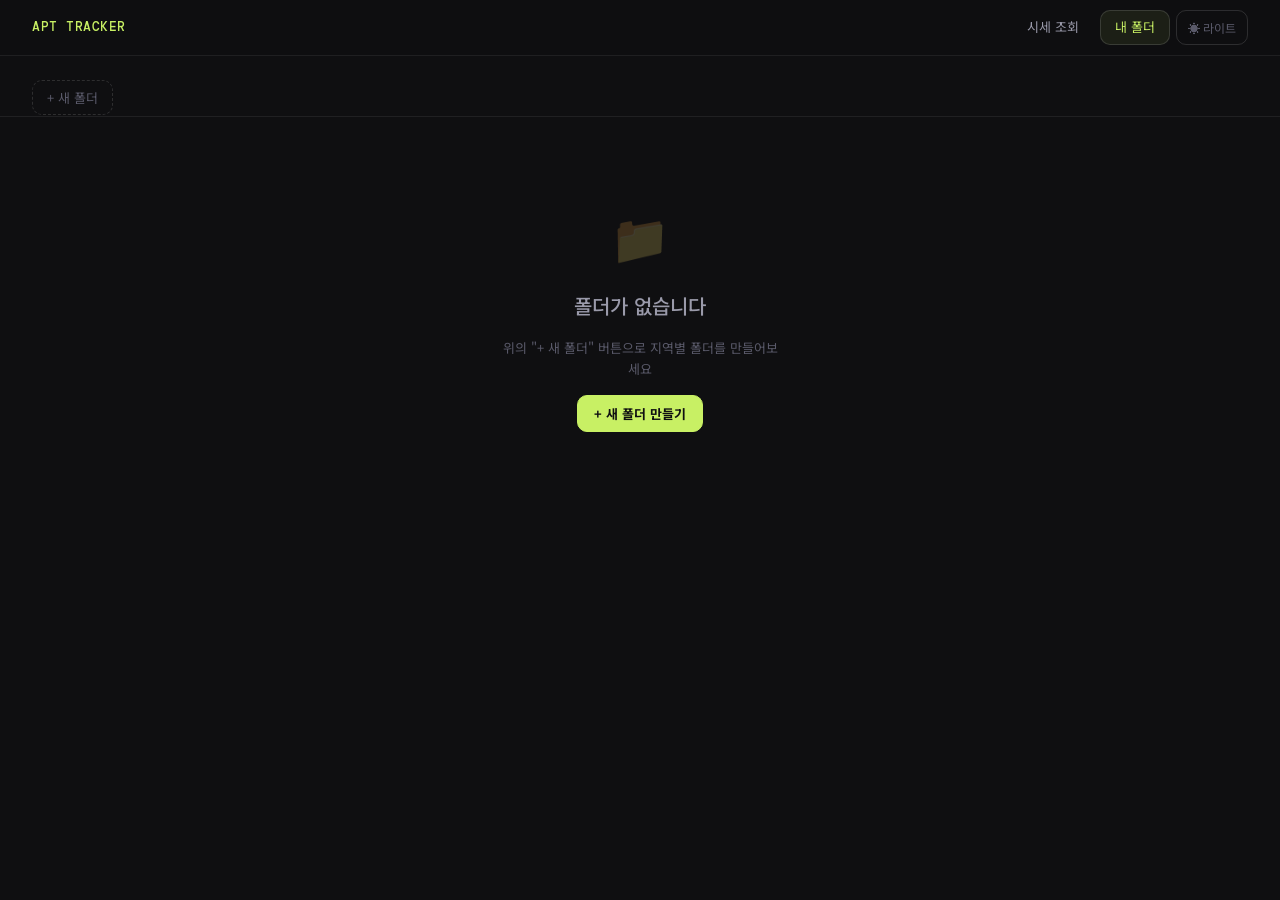
==== folder.html @ 4705cf64 "Move photo image data from localStorage to IndexedDB 사진 이미지(base64)를 localStorage에서 IndexedDB로 이전하여 " ====
<!DOCTYPE html>
<html lang="ko">
<head>
<meta charset="UTF-8" />
<meta name="viewport" content="width=device-width, initial-scale=1.0" />
<title>APT TRACKER — 내 폴더</title>
<link href="https://fonts.googleapis.com/css2?family=Noto+Sans+KR:wght@300;400;500;700&family=DM+Mono:wght@400;500&display=swap" rel="stylesheet" />
<link rel="stylesheet" href="style.css" />
<script src="data.js"></script>
<script src="theme.js"></script>
<style>
/* Folder tabs */
.folder-tabs {
  display: flex; align-items: center; gap: 6px;
  flex-wrap: wrap; padding: 1.5rem 2rem 0;
  border-bottom: 1px solid var(--border);
  background: var(--bg);
  position: sticky; top: 56px; z-index: 90;
}
.folder-tab {
  padding: 8px 16px; border-radius: var(--radius) var(--radius) 0 0;
  border: 1px solid transparent; border-bottom: none;
  font-size: 13px; cursor: grab; color: var(--text2);
  background: transparent; font-family: 'Noto Sans KR', sans-serif;
  transition: all 0.15s; display: flex; align-items: center; gap: 8px;
  user-select: none;
}
.folder-tab:hover { color: var(--text); background: var(--surface); }
.folder-tab.active { color: var(--accent); background: var(--surface); border-color: var(--border); }
.folder-tab .tab-remove { font-size: 11px; color: var(--text3); cursor: pointer; }
.folder-tab .tab-remove:hover { color: var(--danger); }
.folder-tab.drag-over { border-color: var(--accent); background: var(--surface); opacity: 0.7; }
.folder-tab.dragging { opacity: 0.35; cursor: grabbing; }
.btn-new-folder {
  padding: 7px 14px; border-radius: var(--radius);
  border: 1px dashed var(--border2); font-size: 13px;
  color: var(--text3); background: transparent; cursor: pointer;
  font-family: 'Noto Sans KR', sans-serif; transition: all 0.15s;
  margin-bottom: 1px;
}
.btn-new-folder:hover { color: var(--accent); border-color: var(--accent); }

/* Spreadsheet */
.sheet-wrap { overflow-x: auto; }
.sheet {
  width: 100%; border-collapse: collapse;
  font-size: 13px; min-width: 900px;
}
/* 메인 헤더 (thead th) */
.sheet thead th {
  text-align: left; font-size: 11px; font-weight: 600;
  color: var(--text2); letter-spacing: 0.06em; text-transform: uppercase;
  padding: 11px 14px; white-space: nowrap;
  background: var(--surface3, #1e1e2a);
  border-bottom: none;
  border-top: 1px solid var(--border);
}
/* 메인 데이터 행 */
.sheet tr.apt-main-row td {
  padding: 12px 14px; vertical-align: middle;
  background: var(--surface2);
  border-bottom: 2px solid var(--accent);
  color: var(--text);
  font-size: 14px; font-weight: 400;
}
.sheet tr.apt-main-row:hover td { background: rgba(255,255,255,0.04); }
/* 타입 필터 드롭다운 */
.type-filter-wrap { position: relative; display: inline-block; vertical-align: middle; margin-left: 8px; }
.type-filter-trigger {
  font-size: 10px; font-weight: 500; padding: 2px 8px;
  border: 1px solid var(--border2); border-radius: 4px;
  background: var(--surface2); color: var(--text2);
  cursor: pointer; white-space: nowrap;
  font-family: 'Noto Sans KR', sans-serif;
  letter-spacing: 0; text-transform: none;
  transition: border-color 0.15s;
}
.type-filter-trigger:hover { border-color: var(--accent); color: var(--accent); }
.type-filter-trigger.filtered { border-color: var(--accent); color: var(--accent); }
.type-filter-panel {
  display: none; position: absolute; top: calc(100% + 4px); left: 0;
  background: var(--surface2); border: 1px solid var(--border2);
  border-radius: var(--radius); padding: 6px 0;
  z-index: 200; min-width: 140px;
  box-shadow: 0 8px 24px rgba(0,0,0,0.4);
}
.type-filter-panel.open { display: block; }
.type-filter-item {
  display: flex; align-items: center; gap: 8px;
  padding: 6px 12px; cursor: pointer; font-size: 12px;
  color: var(--text2); white-space: nowrap;
  transition: background 0.1s;
}
.type-filter-item:hover { background: rgba(255,255,255,0.05); color: var(--text); }
.type-filter-item input[type="checkbox"] { accent-color: var(--accent); cursor: pointer; }

/* 서브 헤더 행 */
.sheet tr.apt-sub-header th {
  text-align: left; font-size: 11px; font-weight: 600;
  color: var(--text2); letter-spacing: 0.06em; text-transform: uppercase;
  padding: 11px 14px; white-space: nowrap;
  background: var(--surface3, #1e1e2a);
  border-bottom: 1px solid var(--border);
  border-top: 1px solid var(--border);
}
/* 서브 데이터 행 */
.sheet tr.apt-sub-row td {
  padding: 9px 14px; border-bottom: 1px solid rgba(255,255,255,0.04);
  color: var(--text2); vertical-align: middle;
  background: transparent;
  font-size: 11px; font-weight: 400;
}
.sheet tr.apt-sub-row:last-of-type td { border-bottom: none; }
.sheet tr.apt-sub-row:hover td { background: rgba(255,255,255,0.02); }
/* 아파트 구분선 */
.sheet tr.apt-divider td {
  padding: 0; height: 6px;
  background: var(--bg);
  border-bottom: none;
}
.sheet input, .sheet select {
  background: transparent; border: none;
  border-bottom: 1px dashed var(--border2);
  border-radius: 0; padding: 3px 0;
  font-size: 11px; font-weight: 400; color: var(--text2);
  width: 100%; min-width: 60px;
  font-family: 'Noto Sans KR', sans-serif;
}
.sheet input:focus, .sheet select:focus { border-bottom-color: var(--accent); outline: none; }
.sheet select option { background: var(--surface2); color: var(--text); }
.apt-name-cell { font-weight: 600; color: var(--accent); font-size: 14px; }
.apt-drag-handle {
  cursor: grab; color: var(--text3); font-size: 16px;
  padding: 12px 6px 12px 10px !important;
  user-select: none; text-align: center;
  transition: color 0.15s;
}
.apt-drag-handle:hover { color: var(--accent); }
.apt-drag-handle:active { cursor: grabbing; }
.apt-main-row.drag-over td { background: var(--accent-dim) !important; }
.apt-main-row.dragging { opacity: 0.4; }
.price-cell { font-family: 'DM Mono', monospace; color: var(--text2); font-size: 11px; font-weight: 400; }

/* Memo section */
.memo-grid {
  display: grid;
  grid-template-columns: repeat(auto-fit, minmax(260px, 1fr));
  gap: 12px;
}
.memo-field label {
  display: block; font-size: 10px; color: var(--text3);
  letter-spacing: 0.08em; text-transform: uppercase; margin-bottom: 6px;
}

/* Photo gallery */
.photo-upload-area {
  border: 1.5px dashed var(--border2); border-radius: var(--radius-lg);
  padding: 24px; text-align: center; cursor: pointer;
  transition: all 0.15s; color: var(--text3); font-size: 13px;
}
.photo-upload-area:hover { border-color: var(--accent); color: var(--accent); }
.photo-grid {
  display: grid; grid-template-columns: repeat(auto-fill, minmax(180px, 1fr));
  gap: 12px; margin-top: 12px;
}
.photo-card {
  background: var(--surface2); border-radius: var(--radius);
  overflow: hidden; border: 1px solid var(--border);
  transition: border-color 0.15s;
}
.photo-card:hover { border-color: var(--border2); }
.photo-card img { width: 100%; height: 140px; object-fit: cover; display: block; }
.photo-card-footer {
  padding: 8px 10px; display: flex; align-items: center; gap: 6px;
}
.photo-card-footer input {
  flex: 1; background: transparent; border: none;
  font-size: 12px; color: var(--text2); padding: 2px 0;
}
.photo-card-footer input:focus { outline: none; color: var(--text); }
.photo-del { font-size: 11px; color: var(--text3); cursor: pointer; flex-shrink: 0; }
.photo-del:hover { color: var(--danger); }

/* Import/Export bar */
.io-bar {
  display: flex; align-items: center; gap: 8px; flex-wrap: wrap;
}
.io-bar label { font-size: 12px; color: var(--text2); }

/* Section tabs inside folder */
.section-nav {
  display: flex; gap: 4px; border-bottom: 1px solid var(--border); margin-bottom: 1.5rem;
}
.section-tab {
  padding: 8px 16px; font-size: 13px; color: var(--text2);
  cursor: pointer; border-bottom: 2px solid transparent; margin-bottom: -1px;
  transition: all 0.15s; background: none; border-top: none; border-left: none; border-right: none;
  font-family: 'Noto Sans KR', sans-serif;
}
.section-tab:hover { color: var(--text); }
.section-tab.active { color: var(--accent); border-bottom-color: var(--accent); }
.section-content { display: none; }
.section-content.active { display: block; }

/* Sub-tabs inside 종합 */
.subsection-nav {
  display: flex; gap: 2px; border-bottom: 1px solid var(--border); margin-bottom: 1.25rem;
}
.subsection-tab {
  padding: 6px 14px; font-size: 12px; color: var(--text3);
  cursor: pointer; border-bottom: 2px solid transparent; margin-bottom: -1px;
  transition: all 0.15s; background: none; border-top: none; border-left: none; border-right: none;
  font-family: 'Noto Sans KR', sans-serif;
}
.subsection-tab:hover { color: var(--text2); }
.subsection-tab.active { color: var(--accent); border-bottom-color: var(--accent); }
.subsection-content { display: none; }
.subsection-content.active { display: block; }

/* 등급 배지 공통 색상 (S=초록, A=노랑, B=주황, C=회색) */
.grade-S { color: #4ade80; }
.grade-A { color: #f0c040; }
.grade-B { color: #f5a623; }
.grade-C { color: var(--text3); }

/* 임장 보고서 */
.report-entry {
  padding: 16px 0; border-bottom: 1px solid var(--border);
}
.report-entry:last-child { border-bottom: none; }
.report-entry-header {
  display: flex; align-items: center; justify-content: space-between;
  margin-bottom: 12px;
}
.report-entry-body {
  display: flex; gap: 16px; align-items: flex-start; flex-wrap: wrap;
}
.report-photo-box {
  width: 240px; height: 180px;
  background: var(--surface2); border: 1.5px dashed var(--border2);
  border-radius: var(--radius); display: flex; align-items: center;
  justify-content: center; overflow: hidden; cursor: pointer;
  transition: border-color 0.15s; position: relative;
}
.photo-file-btn {
  position: absolute; bottom: 8px; right: 8px;
  font-size: 11px; padding: 3px 8px;
  background: var(--surface2); border: 1px solid var(--border2);
  border-radius: 4px; color: var(--text3); cursor: pointer; z-index: 2;
  font-family: 'Noto Sans KR', sans-serif; transition: color 0.15s, border-color 0.15s;
}
.photo-file-btn:hover { color: var(--accent); border-color: var(--accent); }
.report-photo-box:hover { border-color: var(--accent); }
.report-photo-box img { width:100%;height:100%;object-fit:cover;display:block; }
.report-photo-placeholder { font-size:12px;color:var(--text3);pointer-events:none;text-align:center;padding:8px; }
.report-textarea {
  width: 100%; min-height: 180px; resize: vertical;
  background: transparent; border: 1px solid var(--border2);
  border-radius: var(--radius); padding: 10px 12px;
  font-size: 13px; color: var(--text); font-family: 'Noto Sans KR', sans-serif;
  line-height: 1.7; box-sizing: border-box;
}
.report-textarea:focus { outline: none; border-color: var(--accent); }
.report-textarea::placeholder { color: var(--text3); }

.no-folder {
  display: flex; flex-direction: column; align-items: center;
  justify-content: center; gap: 16px; padding: 80px 20px; text-align: center;
}
.no-folder h2 { font-size: 20px; font-weight: 500; color: var(--text2); }
.no-folder p { font-size: 13px; color: var(--text3); max-width: 280px; }

.auto-save-tag {
  font-size: 10px; color: var(--text3); padding: 3px 8px;
  background: var(--surface2); border-radius: 999px; margin-left: 8px;
}
.group-header-row td {
  background: var(--bg); padding: 16px 16px 8px;
  border-top: 2px solid var(--border); cursor: grab; user-select: none;
}
.group-header-row:hover td { background: rgba(255,255,255,0.02); }
.group-header-row.drag-over td { border-top-color: var(--accent); background: rgba(99,102,241,0.06); }
.group-header-row.dragging { opacity: 0.35; }
.group-unassigned-row td {
  background: var(--bg); padding: 16px 16px 8px;
  border-top: 1px dashed var(--border2);
}

</style>
</head>
<body>

<header>
  <a class="logo" href="index.html">APT TRACKER</a>
  <nav class="nav-links">
    <a class="nav-link" href="index.html">시세 조회</a>
    <a class="nav-link active" href="folder.html">내 폴더</a>
    <button class="theme-toggle" id="themeToggleBtn" onclick="toggleAppTheme()">☀️ 라이트</button>
  </nav>
</header>

<!-- Folder tabs -->
<div class="folder-tabs" id="folderTabs">
  <button class="btn-new-folder" onclick="createNewFolder()">+ 새 폴더</button>
</div>

<!-- Main content -->
<div id="noFolderMsg" class="no-folder" style="display:none;">
  <div style="font-size:48px;opacity:0.2;">📁</div>
  <h2>폴더가 없습니다</h2>
  <p>위의 "+ 새 폴더" 버튼으로 지역별 폴더를 만들어보세요</p>
  <button class="btn btn-primary" onclick="createNewFolder()">+ 새 폴더 만들기</button>
</div>

<div id="folderContent" class="main" style="display:none;">

  <!-- IO bar -->
  <div class="card" style="padding:1rem 1.5rem;">
    <div style="display:flex;align-items:center;justify-content:space-between;flex-wrap:wrap;gap:10px;">
      <div style="display:flex;align-items:center;gap:8px;">
        <span style="font-size:13px;font-weight:500;" id="folderTitle">폴더명</span>
        <span class="auto-save-tag">자동저장</span>
      </div>
      <div class="io-bar">
        <button class="btn btn-sm" style="background:var(--accent-dim);border-color:var(--accent);color:var(--accent);" onclick="openReport()">📄 레포트 내보내기</button>
        <span style="font-size:12px;color:var(--text3);margin-left:4px;">데이터:</span>
        <button class="btn btn-sm" onclick="exportJSON()">JSON 내보내기</button>
        <label class="btn btn-sm" style="cursor:pointer;">
          JSON 불러오기
          <input type="file" accept=".json" style="display:none;" onchange="handleImport(event)" />
        </label>
      </div>
    </div>
  </div>

  <!-- 위치 & 생활권역 (항상 표시) -->
  <div class="card">
    <div class="card-title" style="margin-bottom:14px;">위치 &amp; 생활권역 <span class="auto-save-tag">자동저장</span></div>
    <div style="display:flex;gap:16px;align-items:flex-start;flex-wrap:wrap;">
      <div style="flex:0 0 auto;">
        <div id="loc_photo_box" style="width:264px;height:198px;background:var(--surface2);border:1.5px dashed var(--border2);border-radius:var(--radius);display:flex;align-items:center;justify-content:center;overflow:hidden;transition:border-color 0.15s;cursor:pointer;position:relative;"
          onclick="locPhotoBoxClick(event)"
          ondragover="event.preventDefault();this.style.borderColor='var(--accent)'"
          ondragleave="this.style.borderColor=''"
          ondrop="handleLocPhotoDrop(event)">
          <span id="loc_photo_placeholder" style="font-size:12px;color:var(--text3);pointer-events:none;text-align:center;">드래그 / Ctrl+V</span>
          <img id="loc_photo_img" style="display:none;width:100%;height:100%;object-fit:cover;" onclick="openLocLightbox(event)" title="클릭하면 크게 보기" />
          <button class="photo-file-btn" onclick="event.stopPropagation();document.getElementById('loc_photo_input').click()">파일 선택</button>
        </div>
        <input type="file" id="loc_photo_input" accept="image/*" style="display:none;" onchange="handleLocPhoto(event)" />
        <button id="loc_photo_del" class="btn btn-sm" style="margin-top:6px;width:264px;display:none;" onclick="removeLocPhoto()">사진 삭제</button>
      </div>

      <!-- 라이트박스 -->
      <div id="loc_lightbox" style="display:none;position:fixed;inset:0;background:rgba(0,0,0,0.88);z-index:999;align-items:center;justify-content:center;" onclick="closeLocLightbox()">
        <img id="loc_lightbox_img" style="max-width:90vw;max-height:90vh;border-radius:var(--radius);object-fit:contain;" />
      </div>

      <div style="flex:1;min-width:180px;">
        <div class="memo-field">
          <label>📍 메모</label>
          <textarea id="loc_memo" placeholder="위치, 생활권역, 주변 환경 등 자유롭게 기록..." oninput="saveMemoDebounced()" style="height:174px;"></textarea>
        </div>
      </div>
    </div>
  </div>

  <!-- Section nav -->
  <div class="section-nav">
    <button class="section-tab active" onclick="switchSection('comprehensive', this)">입지분석</button>
    <button class="section-tab" onclick="switchSection('spreadsheet', this)">시세 정리</button>
    <button class="section-tab" onclick="switchSection('graphs', this)">시세 그래프</button>
    <button class="section-tab" onclick="switchSection('photos', this)">임장 보고서</button>
    <button class="section-tab" onclick="switchSection('conclusion', this)">결론</button>
  </div>

  <!-- Spreadsheet -->
  <div id="sec-spreadsheet" class="section-content">
    <div class="card" style="padding:0;">
      <div style="padding:1rem 1.5rem;border-bottom:1px solid var(--border);display:flex;align-items:center;justify-content:space-between;gap:8px;flex-wrap:wrap;">
        <div class="card-title" style="margin-bottom:0;">시세 정리 <span id="aptCountBadge" style="color:var(--accent);font-weight:400;"></span></div>
        <div style="display:flex;gap:8px;">
          <button class="btn btn-sm" onclick="createGroupPrompt()">+ 역/생활권 추가</button>
          <a href="index.html" class="btn btn-sm">+ 시세 조회에서 추가</a>
        </div>
      </div>
      <div class="sheet-wrap">
        <table class="sheet" id="aptSheet">
          <thead>
            <tr>
              <th style="width:28px;"></th>
              <th>아파트명</th>
              <th>지역</th>
              <th>건축연도</th>
              <th>전체 세대수</th>
              <th>복도 형식</th>
              <th>거래건수 (12개월)</th>
              <th>메모</th>
              <th style="width:70px;">세대당 주차</th>
              <th style="width:70px;">용적률</th>
              <th style="width:110px;">역 거리</th>
              <th>생활권</th>
              <th></th>
            </tr>
          </thead>
          <tbody id="aptSheetBody"></tbody>
        </table>
      </div>
      <div id="emptySheet" style="text-align:center;padding:40px;color:var(--text3);font-size:13px;display:none;">
        저장된 아파트가 없습니다. 시세 조회에서 검색 후 폴더에 저장해보세요.
      </div>
    </div>
  </div>

  <!-- 종합 -->
  <div id="sec-comprehensive" class="section-content active">
    <div class="card">
      <div class="card-title" style="display:flex;align-items:center;justify-content:space-between;flex-wrap:wrap;gap:8px;">
        <span>입지분석 <span class="auto-save-tag">자동저장</span></span>
        <button class="btn btn-sm" id="criteria_toggle_btn" onclick="toggleCriteria()">기준표 보기 ▾</button>
      </div>

      <!-- 기준표 (토글) -->
      <div id="criteria_panel" style="display:none;margin-bottom:1.25rem;overflow-x:auto;">
        <div style="font-size:12px;font-weight:600;color:var(--text2);margin-bottom:8px;">수도권 입지 등급 (구 단위)</div>
        <table class="sheet" style="width:100%;table-layout:fixed;min-width:560px;">
          <thead>
            <tr>
              <th style="width:48px;text-align:center;">등급</th>
              <th style="text-align:center;">직장</th>
              <th style="text-align:center;">교통</th>
              <th style="text-align:center;">학군</th>
              <th style="text-align:center;">환경</th>
              <th style="text-align:center;">공급</th>
            </tr>
          </thead>
          <tbody>
            <tr style="background:rgba(255,255,255,0.03);">
              <td style="text-align:center;font-size:11px;color:var(--text3);font-weight:500;">기준</td>
              <td style="text-align:center;font-size:11px;color:var(--text3);">종사자수</td>
              <td style="text-align:center;font-size:11px;color:var(--text3);">업무지구<br>접근성</td>
              <td style="text-align:center;font-size:11px;color:var(--text3);">학업성취도</td>
              <td style="text-align:center;font-size:11px;color:var(--text3);">편의시설<br>(백화점·마트)</td>
              <td style="text-align:center;font-size:11px;color:var(--text3);">3년 내 예정공급<br>평균</td>
            </tr>
            <tr>
              <td style="text-align:center;font-size:18px;font-weight:700;color:#4ade80;">S</td>
              <td style="text-align:center;font-size:12px;">종사자수<br>30만명</td>
              <td style="text-align:center;font-size:12px;">강남 30분<br>이내</td>
              <td style="text-align:center;font-size:12px;"><b>95%</b><br>3개 이상</td>
              <td style="text-align:center;font-size:12px;">백화점<br>2개 이상</td>
              <td style="text-align:center;font-size:12px;">인구 0.25% 이내<br><span style="color:var(--text3);font-size:11px;">(적정수요 0.5배 이하)</span></td>
            </tr>
            <tr>
              <td style="text-align:center;font-size:18px;font-weight:700;color:#f0c040;">A</td>
              <td style="text-align:center;font-size:12px;">20만명<br>이상</td>
              <td style="text-align:center;font-size:12px;">강남 1시간 및<br>부도심 30분 이내</td>
              <td style="text-align:center;font-size:12px;"><b>90%</b><br>3개 이상</td>
              <td style="text-align:center;font-size:12px;">백화점<br>1개 이상</td>
              <td style="text-align:center;font-size:12px;">인구 0.5% 이내<br><span style="color:var(--text3);font-size:11px;">(적정수요 1배 이내)</span></td>
            </tr>
            <tr>
              <td style="text-align:center;font-size:18px;font-weight:700;color:#f5a623;">B</td>
              <td style="text-align:center;font-size:12px;">10만명<br>이상</td>
              <td style="text-align:center;font-size:12px;">부도심<br>1시간 이내</td>
              <td style="text-align:center;font-size:12px;"><b>85%</b><br>3개 이상</td>
              <td style="text-align:center;font-size:12px;">대형마트<br>1개 이상</td>
              <td style="text-align:center;font-size:12px;">인구 1.0% 이내<br><span style="color:var(--text3);font-size:11px;">(적정수요 2배 이내)</span></td>
            </tr>
            <tr>
              <td style="text-align:center;font-size:18px;font-weight:700;color:var(--text3);">C</td>
              <td style="text-align:center;font-size:12px;">10만명<br>이하</td>
              <td style="text-align:center;font-size:12px;">부도심<br>1시간 이상</td>
              <td style="text-align:center;font-size:12px;"><b>85%</b><br>3개 미만</td>
              <td style="text-align:center;font-size:12px;">없음</td>
              <td style="text-align:center;font-size:12px;">인구 1.0% 초과<br><span style="color:var(--text3);font-size:11px;">(적정수요 2배 초과)</span></td>
            </tr>
          </tbody>
        </table>
        <div style="font-size:11px;color:var(--text3);margin-top:8px;">※ 수도권 입지평가는 직장·교통·학군·환경·공급으로 구 단위 평가</div>
      </div>

      <div class="subsection-nav">
        <button class="subsection-tab active" onclick="switchSubSection('summary', this)">종합</button>
        <button class="subsection-tab" onclick="switchSubSection('work', this)">1. 직장</button>
        <button class="subsection-tab" onclick="switchSubSection('traffic', this)">2. 교통</button>
        <button class="subsection-tab" onclick="switchSubSection('school', this)">3. 학군</button>
        <button class="subsection-tab" onclick="switchSubSection('environment', this)">4. 환경</button>
      </div>

      <div id="subsec-summary" class="subsection-content active">
        <div style="overflow-x:auto;">
          <table class="sheet" style="width:100%;table-layout:fixed;">
            <thead>
              <tr>
                <th style="text-align:center;">직장</th>
                <th style="text-align:center;">교통</th>
                <th style="text-align:center;">학군</th>
                <th style="text-align:center;">환경</th>
              </tr>
            </thead>
            <tbody>
              <tr id="summary-grade-row">
                <td id="sum_work"    style="text-align:center;font-size:22px;font-weight:700;padding:16px 12px;">-</td>
                <td id="sum_traffic" style="text-align:center;font-size:22px;font-weight:700;padding:16px 12px;">-</td>
                <td id="sum_school"  style="text-align:center;font-size:22px;font-weight:700;padding:16px 12px;">-</td>
                <td id="sum_env"     style="text-align:center;font-size:22px;font-weight:700;padding:16px 12px;">-</td>
              </tr>
            </tbody>
          </table>
        </div>
      </div>

      <div id="subsec-work" class="subsection-content">

        <!-- 지역 선택 -->
        <div style="display:flex;gap:10px;margin-bottom:16px;flex-wrap:wrap;">
          <div style="flex:1;min-width:120px;">
            <div style="font-size:10px;color:var(--text3);letter-spacing:0.08em;text-transform:uppercase;margin-bottom:6px;">지역</div>
            <select id="work_region_select" onchange="onWorkRegionChange()" style="width:100%;">
              <option value="">지역 선택</option>
            </select>
          </div>
          <div style="flex:2;min-width:160px;">
            <div style="font-size:10px;color:var(--text3);letter-spacing:0.08em;text-transform:uppercase;margin-bottom:6px;">시/군/구</div>
            <select id="work_district_select" onchange="onWorkDistrictChange()" style="width:100%;" disabled>
              <option value="">시/군/구 선택</option>
            </select>
          </div>
        </div>

        <!-- 결과 표시 -->
        <div id="work_result" style="display:none;margin-bottom:20px;">
          <div style="display:grid;grid-template-columns:repeat(auto-fit,minmax(140px,1fr));gap:10px;">
            <div class="info-cell" style="background:var(--surface2);text-align:center;">
              <div class="info-cell-label">직장 등급</div>
              <div id="work_grade_badge" style="font-size:22px;font-weight:700;margin-top:4px;"></div>
            </div>
            <div class="info-cell" style="background:var(--surface2);">
              <div class="info-cell-label">종사자 수</div>
              <div id="work_workers" class="info-cell-value mono" style="margin-top:4px;"></div>
            </div>
            <div class="info-cell" style="background:var(--surface2);">
              <div class="info-cell-label">사업체 수</div>
              <div id="work_businesses" class="info-cell-value mono" style="margin-top:4px;"></div>
            </div>
          </div>
        </div>

        <!-- 메모 -->
        <div class="memo-grid">
          <div class="memo-field">
            <label>📝 직장 메모</label>
            <textarea id="memo_work" placeholder="직장까지의 거리, 출퇴근 시간 등..." oninput="saveMemoDebounced()"></textarea>
          </div>
        </div>
      </div>

      <div id="subsec-traffic" class="subsection-content">

        <!-- 교통 등급 -->
        <div style="display:flex;gap:16px;align-items:flex-end;margin-bottom:20px;flex-wrap:wrap;">
          <div>
            <div style="font-size:10px;color:var(--text3);letter-spacing:0.08em;text-transform:uppercase;margin-bottom:6px;">교통 등급</div>
            <select id="traffic_grade_select" onchange="onTrafficGradeChange()" style="width:120px;">
              <option value="">선택</option>
              <option value="S">S</option>
              <option value="A">A</option>
              <option value="B">B</option>
              <option value="C">C</option>
            </select>
          </div>
          <div id="traffic_grade_result" style="display:none;">
            <div class="info-cell" style="background:var(--surface2);text-align:center;min-width:80px;">
              <div class="info-cell-label">등급</div>
              <div id="traffic_grade_badge" style="font-size:22px;font-weight:700;margin-top:4px;"></div>
            </div>
          </div>
        </div>

        <!-- 대중교통 소요시간 표 -->
        <div style="overflow-x:auto;margin-bottom:20px;">
          <table class="sheet" style="min-width:auto;">
            <thead>
              <tr>
                <th style="width:100px;">목적지</th>
                <th style="width:80px;">소요시간</th>
                <th style="width:70px;">환승 횟수</th>
                <th>메모</th>
              </tr>
            </thead>
            <tbody>
              <tr>
                <td style="color:var(--text);font-weight:500;white-space:nowrap;">강남역</td>
                <td><input type="text" id="tc_gangnam_time" placeholder="예: 25분" oninput="saveMemoDebounced()" /></td>
                <td><input type="text" id="tc_gangnam_tr" placeholder="예: 1회" oninput="saveMemoDebounced()" /></td>
                <td><input type="text" id="tc_gangnam_memo" placeholder="메모..." oninput="saveMemoDebounced()" /></td>
              </tr>
              <tr>
                <td style="color:var(--text);font-weight:500;white-space:nowrap;">시청역</td>
                <td><input type="text" id="tc_sicho_time" placeholder="예: 30분" oninput="saveMemoDebounced()" /></td>
                <td><input type="text" id="tc_sicho_tr" placeholder="예: 2회" oninput="saveMemoDebounced()" /></td>
                <td><input type="text" id="tc_sicho_memo" placeholder="메모..." oninput="saveMemoDebounced()" /></td>
              </tr>
              <tr>
                <td style="color:var(--text);font-weight:500;white-space:nowrap;">여의도역</td>
                <td><input type="text" id="tc_yeouido_time" placeholder="예: 15분" oninput="saveMemoDebounced()" /></td>
                <td><input type="text" id="tc_yeouido_tr" placeholder="예: 없음" oninput="saveMemoDebounced()" /></td>
                <td><input type="text" id="tc_yeouido_memo" placeholder="메모..." oninput="saveMemoDebounced()" /></td>
              </tr>
            </tbody>
            <tbody id="traffic_custom_body"></tbody>
          </table>
        </div>
        <button class="btn btn-sm" style="margin-bottom:20px;" onclick="addTrafficRow()">+ 목적지 추가</button>

        <!-- 메모 -->
        <div class="memo-grid">
          <div class="memo-field">
            <label>📝 교통 메모</label>
            <textarea id="memo_traffic" placeholder="지하철, 버스, 고속도로 접근성 등..." oninput="saveMemoDebounced()"></textarea>
          </div>
        </div>
      </div>

      <div id="subsec-school" class="subsection-content">

        <!-- 학군 등급 -->
        <div style="display:flex;gap:16px;align-items:flex-end;margin-bottom:20px;flex-wrap:wrap;">
          <div>
            <div style="font-size:10px;color:var(--text3);letter-spacing:0.08em;text-transform:uppercase;margin-bottom:6px;">학군 등급</div>
            <select id="school_grade_select" onchange="onSchoolGradeChange()" style="width:120px;">
              <option value="">선택</option>
              <option value="S">S</option>
              <option value="A">A</option>
              <option value="B">B</option>
              <option value="C">C</option>
            </select>
          </div>
          <div id="school_grade_result" style="display:none;">
            <div class="info-cell" style="background:var(--surface2);text-align:center;min-width:80px;">
              <div class="info-cell-label">등급</div>
              <div id="school_grade_badge" style="font-size:22px;font-weight:700;margin-top:4px;"></div>
            </div>
          </div>
        </div>

        <!-- 아실 바로가기 -->
        <div style="margin-bottom:20px;">
          <a href="https://asil.kr/" target="_blank" class="btn btn-sm">
            <svg style="width:13px;height:13px;vertical-align:middle;margin-right:5px;margin-top:-2px;" viewBox="0 0 24 24" fill="none" stroke="currentColor" stroke-width="2" stroke-linecap="round" stroke-linejoin="round">
              <path d="M10 13a5 5 0 0 0 7.54.54l3-3a5 5 0 0 0-7.07-7.07l-1.72 1.71"/><path d="M14 11a5 5 0 0 0-7.54-.54l-3 3a5 5 0 0 0 7.07 7.07l1.71-1.71"/>
            </svg>아실 바로가기 →</a>
        </div>

        <!-- 사진 + 메모 -->
        <div style="display:flex;gap:16px;margin-bottom:20px;align-items:flex-start;flex-wrap:wrap;">
          <div style="flex:0 0 auto;">
            <div id="school_photo_box" style="width:240px;height:180px;background:var(--surface2);border:1.5px dashed var(--border2);border-radius:var(--radius);display:flex;align-items:center;justify-content:center;overflow:hidden;transition:border-color 0.15s;cursor:pointer;position:relative;"
              onclick="schoolPhotoBoxClick(event)"
              ondragover="event.preventDefault();this.style.borderColor='var(--accent)'"
              ondragleave="this.style.borderColor=''"
              ondrop="handleSchoolPhotoDrop(event)">
              <span id="school_photo_placeholder" style="font-size:12px;color:var(--text3);pointer-events:none;">드래그 / Ctrl+V</span>
              <img id="school_photo_img" style="display:none;width:100%;height:100%;object-fit:cover;" onclick="openSchoolPhotoLightbox(event)" title="클릭하면 크게 보기" />
              <button class="photo-file-btn" onclick="event.stopPropagation();document.getElementById('school_photo_input').click()">파일 선택</button>
            </div>
            <input type="file" id="school_photo_input" accept="image/*" style="display:none;" onchange="handleSchoolPhoto(event)" />
            <button id="school_photo_del" class="btn btn-sm" style="margin-top:6px;width:240px;display:none;" onclick="removeSchoolPhoto()">사진 삭제</button>
          </div>

          <!-- 라이트박스 -->
          <div id="school_lightbox" style="display:none;position:fixed;inset:0;background:rgba(0,0,0,0.85);z-index:999;align-items:center;justify-content:center;" onclick="closeSchoolPhotoLightbox()">
            <img id="school_lightbox_img" style="max-width:90vw;max-height:90vh;border-radius:var(--radius);object-fit:contain;" />
          </div>
          <div style="flex:1;min-width:160px;">
            <div class="memo-field">
              <label>📝 메모</label>
              <textarea id="school_photo_memo" placeholder="학군 관련 메모..." oninput="saveMemoDebounced()" style="height:156px;"></textarea>
            </div>
          </div>
        </div>

        <!-- 입시 데이터 표 -->
        <div style="overflow-x:auto;">
          <table class="sheet" style="min-width:auto;max-width:320px;">
            <thead>
              <tr>
                <th style="width:120px;">구분</th>
                <th>갯수</th>
              </tr>
            </thead>
            <tbody>
              <tr>
                <td style="color:var(--text);font-weight:500;">95% 이상</td>
                <td><input type="text" id="school_95" placeholder="예: 3개" oninput="saveMemoDebounced()" /></td>
              </tr>
              <tr>
                <td style="color:var(--text);font-weight:500;">90% 이상</td>
                <td><input type="text" id="school_90" placeholder="예: 7개" oninput="saveMemoDebounced()" /></td>
              </tr>
              <tr>
                <td style="color:var(--text);font-weight:500;">85% 이상</td>
                <td><input type="text" id="school_85" placeholder="예: 12개" oninput="saveMemoDebounced()" /></td>
              </tr>
            </tbody>
          </table>
        </div>

      </div>

      <div id="subsec-environment" class="subsection-content">

        <!-- 환경 등급 -->
        <div style="display:flex;gap:16px;align-items:flex-end;margin-bottom:20px;flex-wrap:wrap;">
          <div>
            <div style="font-size:10px;color:var(--text3);letter-spacing:0.08em;text-transform:uppercase;margin-bottom:6px;">환경 등급</div>
            <select id="env_grade_select" onchange="onEnvGradeChange()" style="width:120px;">
              <option value="">선택</option>
              <option value="S">S</option>
              <option value="A">A</option>
              <option value="B">B</option>
              <option value="C">C</option>
            </select>
          </div>
          <div id="env_grade_result" style="display:none;">
            <div class="info-cell" style="background:var(--surface2);text-align:center;min-width:80px;">
              <div class="info-cell-label">등급</div>
              <div id="env_grade_badge" style="font-size:22px;font-weight:700;margin-top:4px;"></div>
            </div>
          </div>
        </div>

        <!-- 카카오맵 바로가기 -->
        <div style="margin-bottom:20px;">
          <a href="https://map.kakao.com/" target="_blank" class="btn btn-sm">
            <svg style="width:13px;height:13px;vertical-align:middle;margin-right:5px;margin-top:-2px;" viewBox="0 0 24 24" fill="none" stroke="currentColor" stroke-width="2" stroke-linecap="round" stroke-linejoin="round">
              <path d="M10 13a5 5 0 0 0 7.54.54l3-3a5 5 0 0 0-7.07-7.07l-1.72 1.71"/><path d="M14 11a5 5 0 0 0-7.54-.54l-3 3a5 5 0 0 0 7.07 7.07l1.71-1.71"/>
            </svg>카카오맵 바로가기 →</a>
        </div>

        <!-- 사진 + 메모 -->
        <div style="display:flex;gap:16px;margin-bottom:20px;align-items:flex-start;flex-wrap:wrap;">
          <div style="flex:0 0 auto;">
            <div id="env_photo_box" style="width:240px;height:180px;background:var(--surface2);border:1.5px dashed var(--border2);border-radius:var(--radius);display:flex;align-items:center;justify-content:center;overflow:hidden;transition:border-color 0.15s;cursor:pointer;position:relative;"
              onclick="envPhotoBoxClick(event)"
              ondragover="event.preventDefault();this.style.borderColor='var(--accent)'"
              ondragleave="this.style.borderColor=''"
              ondrop="handleEnvPhotoDrop(event)">
              <span id="env_photo_placeholder" style="font-size:12px;color:var(--text3);pointer-events:none;">드래그 / Ctrl+V</span>
              <img id="env_photo_img" style="display:none;width:100%;height:100%;object-fit:cover;" onclick="openEnvPhotoLightbox(event)" title="클릭하면 크게 보기" />
              <button class="photo-file-btn" onclick="event.stopPropagation();document.getElementById('env_photo_input').click()">파일 선택</button>
            </div>
            <input type="file" id="env_photo_input" accept="image/*" style="display:none;" onchange="handleEnvPhoto(event)" />
            <button id="env_photo_del" class="btn btn-sm" style="margin-top:6px;width:240px;display:none;" onclick="removeEnvPhoto()">사진 삭제</button>
          </div>

          <!-- 라이트박스 -->
          <div id="env_lightbox" style="display:none;position:fixed;inset:0;background:rgba(0,0,0,0.85);z-index:999;align-items:center;justify-content:center;" onclick="closeEnvPhotoLightbox()">
            <img id="env_lightbox_img" style="max-width:90vw;max-height:90vh;border-radius:var(--radius);object-fit:contain;" />
          </div>

          <div style="flex:1;min-width:160px;">
            <div class="memo-field">
              <label>📝 메모</label>
              <textarea id="env_photo_memo" placeholder="환경 관련 메모..." oninput="saveMemoDebounced()" style="height:156px;"></textarea>
            </div>
          </div>
        </div>

        <!-- 편의시설 표 -->
        <div style="overflow-x:auto;">
          <table class="sheet" style="min-width:auto;max-width:320px;">
            <thead>
              <tr>
                <th style="width:120px;">구분</th>
                <th>갯수</th>
              </tr>
            </thead>
            <tbody>
              <tr>
                <td style="color:var(--text);font-weight:500;">백화점</td>
                <td><input type="text" id="env_dept" placeholder="예: 1개" oninput="saveMemoDebounced()" /></td>
              </tr>
              <tr>
                <td style="color:var(--text);font-weight:500;">마트</td>
                <td><input type="text" id="env_mart" placeholder="예: 3개" oninput="saveMemoDebounced()" /></td>
              </tr>
              <tr>
                <td style="color:var(--text);font-weight:500;">종합병원</td>
                <td><input type="text" id="env_hospital" placeholder="예: 2개" oninput="saveMemoDebounced()" /></td>
              </tr>
            </tbody>
          </table>
        </div>

      </div>
    </div>
  </div>

  <!-- 시세 그래프 -->
  <div id="sec-graphs" class="section-content">
    <div class="card">
      <div class="card-title" style="display:flex;align-items:center;justify-content:space-between;">
        <span>시세 그래프</span>
        <button class="btn btn-sm" onclick="addGraphEntry()">+ 항목 추가</button>
      </div>
      <div id="graphList"></div>
    </div>

    <!-- 라이트박스 -->
    <div id="graph_lightbox" style="display:none;position:fixed;inset:0;background:rgba(0,0,0,0.88);z-index:999;align-items:center;justify-content:center;" onclick="closeGraphLightbox()">
      <img id="graph_lightbox_img" style="max-width:90vw;max-height:90vh;border-radius:var(--radius);object-fit:contain;" />
    </div>
  </div>

  <!-- 임장 보고서 -->
  <div id="sec-photos" class="section-content">
    <div class="card">
      <div class="card-title" style="display:flex;align-items:center;justify-content:space-between;">
        <span>임장 보고서</span>
        <button class="btn btn-sm" onclick="addReportEntry()">+ 항목 추가</button>
      </div>
      <div id="reportList"></div>
    </div>

    <!-- 라이트박스 -->
    <div id="report_lightbox" style="display:none;position:fixed;inset:0;background:rgba(0,0,0,0.88);z-index:999;align-items:center;justify-content:center;" onclick="closeReportLightbox()">
      <img id="report_lightbox_img" style="max-width:90vw;max-height:90vh;border-radius:var(--radius);object-fit:contain;" />
    </div>
  </div>

  <!-- 결론 -->
  <div id="sec-conclusion" class="section-content">

    <!-- 작성 가이드 -->
    <div class="card">
      <div style="display:flex;align-items:center;justify-content:space-between;">
        <div class="card-title" style="margin-bottom:0;">임장보고서 결론 쓰는 방법</div>
        <button class="btn btn-sm" id="conclusion_guide_btn" onclick="toggleConclusionGuide()">가이드 보기 ▾</button>
      </div>
      <div id="conclusion_guide" style="display:none;margin-top:16px;">
        <div style="display:grid;grid-template-columns:1fr 1fr 1fr;gap:10px;margin-bottom:10px;">
          <!-- 가치에 대한 정리 -->
          <div>
            <div style="font-size:12px;font-weight:700;padding:8px 12px;border-bottom:1px solid var(--border2);text-align:center;color:var(--text);">가치에 대한 정리</div>
            <div style="border:1px solid var(--border2);border-top:none;border-radius:0 0 var(--radius) var(--radius);padding:12px;font-size:12px;color:var(--text2);line-height:1.9;text-align:center;">
              직장, 교통, 학군, 환경에<br>대한 가치 정리<br>
              향후 3년 공급 내용 정리<br>
              호재 여부 정리
            </div>
          </div>
          <!-- 가격에 대한 정리 -->
          <div>
            <div style="font-size:12px;font-weight:700;padding:8px 12px;border-bottom:1px solid var(--border2);text-align:center;color:var(--text);">가격에 대한 정리</div>
            <div style="border:1px solid var(--border2);border-top:none;border-radius:0 0 var(--radius) var(--radius);padding:12px;font-size:12px;color:var(--text2);line-height:1.9;text-align:center;">
              선호 생활권 20평대<br>신축/준신축/구축<br>가격대 정리<br>
              <span style="color:var(--text3);font-size:11px;">(대략적인 가격대)</span><br><br>
              선호 생활권 30평대<br>신축/준신축/구축<br>가격대 정리<br>
              <span style="color:var(--text3);font-size:11px;">(대략적인 가격대)</span>
            </div>
          </div>
          <!-- 투자물건 정리 -->
          <div>
            <div style="font-size:12px;font-weight:700;padding:8px 12px;border-bottom:1px solid var(--border2);text-align:center;color:var(--text);">투자물건 정리</div>
            <div style="border:1px solid var(--border2);border-top:none;border-radius:0 0 var(--radius) var(--radius);padding:12px;font-size:12px;color:var(--text2);line-height:1.9;text-align:center;">
              지역 내 비교평가를 통해<br>
              저환수원리에 맞고<br>
              할 수 있는 투자 중<br>
              가장 좋다고 생각한 물건<br>
              Top 3를 매겨보기
            </div>
          </div>
        </div>
        <div style="display:grid;grid-template-columns:1fr 2fr;gap:10px;">
          <!-- 생활권 우선순위 -->
          <div>
            <div style="font-size:12px;font-weight:700;padding:8px 12px;border-bottom:1px solid var(--border2);text-align:center;color:var(--text);">생활권 우선순위</div>
            <div style="border:1px solid var(--border2);border-top:none;border-radius:0 0 var(--radius) var(--radius);padding:12px;font-size:12px;color:var(--text2);line-height:1.9;text-align:center;">
              마곡 &gt; 내발산 &gt; 가양 &gt; …
            </div>
          </div>
          <div style="display:flex;align-items:center;padding:12px;font-size:12px;color:var(--text3);line-height:1.7;">
            ※ 가치 → 가격 → 투자물건 순으로 정리하고,<br>생활권 우선순위를 바탕으로 최종 투자 단지를 선정하세요.
          </div>
        </div>
      </div>
    </div>

    <!-- 결론 메모 -->
    <div class="card">
      <div class="card-title" style="margin-bottom:16px;">결론 <span class="auto-save-tag">자동저장</span></div>
      <div class="memo-field">
        <label style="font-size:12px;letter-spacing:0;text-transform:none;">내가 생각한 생활권 입지 순서 및 단지 선호도</label>
        <div style="font-size:12px;color:var(--text3);margin-bottom:10px;line-height:1.6;">지역 내 비교평가를 통해 투자 우선순위 단지를 선정하고, 범위를 넓혀서 지역간 비교평가를 통해서 최종 투자 단지를 선정하세요</div>
        <textarea id="conclusion_memo" placeholder="생활권 입지 순서, 단지 선호도 등 자유롭게 작성하세요..." oninput="saveMemoDebounced()" style="min-height:400px;"></textarea>
      </div>
    </div>
  </div>

</div>

<script>
let currentFolderId = null;
let memoTimer = null;

function openReport() {
  if (!currentFolderId) return;
  window.open(`report.html?id=${currentFolderId}`, '_blank');
}
let typeFilterState = {}; // { [aptId]: Set<area_string> }
let filterSaveTimer = null;

// 이미지 압축: 최대 1200px, JPEG quality 0.82로 리사이징
function compressImage(file, callback) {
  const reader = new FileReader();
  reader.onload = ev => {
    const img = new Image();
    img.onload = () => {
      const MAX = 1200;
      let w = img.width, h = img.height;
      if (w > MAX || h > MAX) {
        if (w > h) { h = Math.round(h * MAX / w); w = MAX; }
        else       { w = Math.round(w * MAX / h); h = MAX; }
      }
      const canvas = document.createElement('canvas');
      canvas.width = w; canvas.height = h;
      canvas.getContext('2d').drawImage(img, 0, 0, w, h);
      callback(canvas.toDataURL('image/jpeg', 0.82));
    };
    img.src = ev.target.result;
  };
  reader.readAsDataURL(file);
}
let memoSaveTimer = null;
function debouncedSave(fn, delay = 500) {
  clearTimeout(memoSaveTimer);
  memoSaveTimer = setTimeout(fn, delay);
}

function init() {
  renderFolderTabs();
  const folders = getFolders();
  if (folders.length) {
    selectFolder(folders[0].id);
  } else {
    document.getElementById('noFolderMsg').style.display = 'flex';
    document.getElementById('folderContent').style.display = 'none';
  }
}

function renderFolderTabs() {
  const tabs = document.getElementById('folderTabs');
  const folders = getFolders();
  tabs.innerHTML = folders.map(f => `
    <div class="folder-tab ${f.id===currentFolderId?'active':''}"
      draggable="true"
      data-id="${f.id}"
      onclick="selectFolder('${f.id}')"
      ondragstart="onTabDragStart(event,'${f.id}')"
      ondragover="onTabDragOver(event,'${f.id}')"
      ondragleave="onTabDragLeave(event)"
      ondrop="onTabDrop(event,'${f.id}')"
      ondragend="onTabDragEnd(event)">
      <span ondblclick="startRenameFolder(event,'${f.id}')" title="더블클릭으로 이름 변경">📁 ${f.name}</span>
      <span class="tab-remove" onclick="removeFolderClick(event,'${f.id}')">✕</span>
    </div>
  `).join('') + `<button class="btn-new-folder" onclick="createNewFolder()">+ 새 폴더</button>`;
}

// ─── 탭 드래그 앤 드롭 ────────────────────────────────────────────
let _dragId = null;

function onTabDragStart(e, id) {
  _dragId = id;
  e.currentTarget.classList.add('dragging');
  e.dataTransfer.effectAllowed = 'move';
}

function onTabDragOver(e, id) {
  if (_dragId === null || _dragId === id) return;
  e.preventDefault();
  e.dataTransfer.dropEffect = 'move';
  e.currentTarget.classList.add('drag-over');
}

function onTabDragLeave(e) {
  e.currentTarget.classList.remove('drag-over');
}

function onTabDrop(e, targetId) {
  e.preventDefault();
  e.currentTarget.classList.remove('drag-over');
  if (!_dragId || _dragId === targetId) return;
  const folders = getFolders();
  const ids = folders.map(f => f.id);
  const fromIdx = ids.indexOf(_dragId);
  const toIdx   = ids.indexOf(targetId);
  if (fromIdx === -1 || toIdx === -1) return;
  ids.splice(fromIdx, 1);
  ids.splice(toIdx, 0, _dragId);
  reorderFolders(ids);
  renderFolderTabs();
}

function onTabDragEnd(e) {
  _dragId = null;
  document.querySelectorAll('.folder-tab').forEach(el => {
    el.classList.remove('dragging', 'drag-over');
  });
}

function startRenameFolder(e, id) {
  e.stopPropagation();
  const span = e.target;
  const folder = getFolder(id);
  if (!folder) return;

  const input = document.createElement('input');
  input.value = folder.name;
  input.style.cssText = 'background:transparent;border:none;border-bottom:1px solid var(--accent);outline:none;font-size:13px;color:var(--text);font-family:inherit;width:100px;padding:0 2px;';

  span.replaceWith(input);
  input.focus();
  input.select();

  function commit() {
    const newName = input.value.trim();
    if (newName && newName !== folder.name) renameFolder(id, newName);
    renderFolderTabs();
    if (id === currentFolderId) document.getElementById('folderTitle').textContent = newName || folder.name;
  }
  input.addEventListener('blur', commit);
  input.addEventListener('keydown', e => {
    if (e.key === 'Enter') { e.preventDefault(); input.blur(); }
    if (e.key === 'Escape') { input.value = folder.name; input.blur(); }
  });
}

async function selectFolder(id) {
  const switching = currentFolderId !== id;
  currentFolderId = id;
  const folder = getFolder(id);
  if (!folder) return;

  document.getElementById('noFolderMsg').style.display = 'none';
  document.getElementById('folderContent').style.display = 'flex';
  document.getElementById('folderTitle').textContent = folder.name;

  if (switching) {
    renderFolderTabs();
    loadTypeFilters(folder);
    renderSpreadsheet(folder);
    renderMemo(folder);
    renderGraphs(folder);
    await refreshPhotos();
  }
}

// 사진 목록 비동기 로드 후 렌더 (IndexedDB에서 이미지 데이터 가져옴)
async function refreshPhotos() {
  if (!currentFolderId) return;
  const photos = await loadPhotosForFolder(currentFolderId);
  const folder = getFolder(currentFolderId);
  renderPhotos({ ...folder, photos });
}

function createNewFolder() {
  const name = prompt('폴더 이름을 입력하세요 (예: 강남구, 마포구)');
  if (!name || !name.trim()) return;
  const folder = createFolder(name.trim());
  currentFolderId = folder.id;
  renderFolderTabs();
  selectFolder(folder.id);
}

function removeFolderClick(e, id) {
  e.stopPropagation();
  const folder = getFolder(id);
  if (!confirm(`"${folder.name}" 폴더를 삭제할까요?\n저장된 아파트 데이터와 사진이 모두 삭제됩니다.`)) return;
  deleteFolder(id);
  currentFolderId = null;
  const remaining = getFolders();
  if (remaining.length) selectFolder(remaining[0].id);
  else {
    renderFolderTabs();
    document.getElementById('noFolderMsg').style.display = 'flex';
    document.getElementById('folderContent').style.display = 'none';
  }
}

// ─── Spreadsheet ───────────────────────────────────────────────
function renderSpreadsheet(folder) {
  const apts = folder.apartments || [];
  const groups = folder.groups || [];
  const body = document.getElementById('aptSheetBody');
  const empty = document.getElementById('emptySheet');
  document.getElementById('aptCountBadge').textContent = `(${apts.length}개)`;

  if (!apts.length && !groups.length) {
    body.innerHTML = '';
    empty.style.display = 'block';
    return;
  }
  empty.style.display = 'none';

  // 그룹별로 아파트 분류
  const aptsByGroup = {};
  const ungrouped = [];
  apts.forEach(apt => {
    const gid = apt.groupId;
    if (gid && groups.find(g => g.id === gid)) {
      if (!aptsByGroup[gid]) aptsByGroup[gid] = [];
      aptsByGroup[gid].push(apt);
    } else {
      ungrouped.push(apt);
    }
  });

  let html = '';

  // 이름 있는 그룹 렌더링
  groups.forEach(group => {
    html += `
      <tr class="group-header-row" data-group-id="${group.id}">
        <td colspan="13">
          <div style="display:flex;align-items:center;gap:10px;">
            <span style="font-size:13px;">📍</span>
            <span ondblclick="startRenameGroup(event,'${group.id}')" title="더블클릭으로 이름 수정" style="cursor:pointer;font-size:13px;font-weight:600;color:var(--text2);">${group.name}</span>
            <button class="btn btn-sm btn-danger" style="margin-left:auto;font-size:11px;padding:2px 8px;" onclick="deleteGroupClick('${group.id}')">그룹 삭제</button>
          </div>
        </td>
      </tr>`;
    (aptsByGroup[group.id] || []).forEach(apt => { html += renderAptBlock(apt, groups); });
  });

  // 미배정 아파트 렌더링
  if (ungrouped.length > 0 || groups.length === 0) {
    if (groups.length > 0) {
      html += `
        <tr class="group-unassigned-row">
          <td colspan="13" style="font-size:12px;color:var(--text3);">미배정</td>
        </tr>`;
    }
    ungrouped.forEach(apt => { html += renderAptBlock(apt, groups); });
  }

  body.innerHTML = html;
  initAptDrag();
  initGroupDrag();
  applyAllSavedTypeFilters();
}

function renderAptBlock(apt, groups) {
  const m = apt.manual || {};
  const areaStats = apt.areaStats || (apt.areas || []).map(area => {
    const ts = (apt.trades || []).filter(t => Math.round(t.area) === area);
    const latest = ts.length ? [...ts].sort((a,b)=>b.date.localeCompare(a.date))[0] : null;
    return { area, pyeong: Math.round(area/3.3), count: ts.length,
      latestPrice: latest ? (latest.price/10000).toFixed(2) : '-',
      latestDate: latest ? latest.date : '' };
  });

  const subRows = areaStats.map(s => {
    const saved = (m.areas || {})[s.area] || {};
    return `
      <tr class="apt-sub-row" data-apt="${apt.id}" data-area="${s.area}">
        <td></td>
        <td style="padding-left:24px;line-height:1.6;white-space:nowrap;">${s.area}㎡<br><span style="color:var(--text3);font-size:11px;">${s.pyeong}평</span></td>
        <td><input type="text" value="${saved.supply||''}" placeholder="예: 110.5" onchange="updateManualArea('${apt.id}','${s.area}','supply',this.value)" /></td>
        <td><input type="text" value="${saved.units||''}" placeholder="예: 300" onchange="updateManualArea('${apt.id}','${s.area}','units',this.value)" /></td>
        <td class="price-cell">${s.latestPrice !== '-' ? s.latestPrice+'억' : '-'}${s.latestDate ? `<br><span style="color:var(--text3);">(${s.latestDate})</span>` : ''}</td>
        <td class="price-cell" style="color:${s.isAtHigh ? '#4ade80' : ''};">
          ${s.highPrice ? s.highPrice+'억' : '—'}
          ${s.highPrice ? `<br><span style="color:${s.isAtHigh ? '#4ade80' : 'var(--text3)'};">${s.isAtHigh ? '▲ 고점' : '('+s.highDate+')'}</span>` : ''}
        </td>
        <td class="price-cell">${fmtHighPct(parsePrice(s.latestPrice), parsePrice(s.highPrice), s.isAtHigh)}</td>
        <td><input type="text" value="${saved.rooms||''}" placeholder="3" onchange="updateManualArea('${apt.id}','${s.area}','rooms',this.value)" /></td>
        <td><input type="text" value="${saved.bathrooms||''}" placeholder="2" onchange="updateManualArea('${apt.id}','${s.area}','bathrooms',this.value)" /></td>
      </tr>`;
  }).join('');

  const customAreas = m.customAreas || [];
  const customRows = customAreas.map(areaKey => {
    const saved = (m.areas || {})[areaKey] || {};
    const num = parseFloat(areaKey);
    const pyeong = !isNaN(num) && num > 0 ? Math.round(num / 3.3) : null;
    const displayArea = !isNaN(num) ? num : areaKey;
    return `
      <tr class="apt-sub-row" data-apt="${apt.id}" data-area="${areaKey}">
        <td></td>
        <td style="padding-left:24px;line-height:1.6;white-space:nowrap;">${displayArea}㎡${pyeong !== null ? `<br><span style="color:var(--text3);font-size:11px;">${pyeong}평</span>` : ''}<br><span style="color:var(--accent);font-size:10px;opacity:0.65;">수동추가</span></td>
        <td><input type="text" value="${saved.supply||''}" placeholder="예: 110.5" onchange="updateManualArea('${apt.id}','${areaKey}','supply',this.value)" /></td>
        <td><input type="text" value="${saved.units||''}" placeholder="예: 300" onchange="updateManualArea('${apt.id}','${areaKey}','units',this.value)" /></td>
        <td><input type="text" value="${saved.manualLatestPrice||''}" placeholder="예: 9.5억" onchange="updateManualArea('${apt.id}','${areaKey}','manualLatestPrice',this.value)" style="font-family:'DM Mono',monospace;" /></td>
        <td><input type="text" value="${saved.manualHighPrice||''}" placeholder="예: 11.2억" onchange="updateManualArea('${apt.id}','${areaKey}','manualHighPrice',this.value)" style="font-family:'DM Mono',monospace;" /></td>
        <td class="price-cell">${fmtHighPct(parsePrice(saved.manualLatestPrice), parsePrice(saved.manualHighPrice), false)}</td>
        <td><input type="text" value="${saved.rooms||''}" placeholder="3" onchange="updateManualArea('${apt.id}','${areaKey}','rooms',this.value)" /></td>
        <td><input type="text" value="${saved.bathrooms||''}" placeholder="2" onchange="updateManualArea('${apt.id}','${areaKey}','bathrooms',this.value)" /></td>
        <td><button class="btn btn-sm btn-danger btn-icon" onclick="removeCustomArea('${apt.id}','${areaKey}')" title="타입 삭제">✕</button></td>
      </tr>`;
  }).join('');

  const buildInfo = apt.buildYear
    ? `${apt.buildYear}년 <span style="color:var(--text3);font-size:11px;">(${apt.buildingAge}년차)</span>`
    : '<span style="color:var(--text3);">—</span>';

  const groupSelect = `<select onchange="changeAptGroup('${apt.id}',this.value)" style="min-width:80px;">
      <option value="" ${!apt.groupId ? 'selected' : ''}>미배정</option>
      ${groups.map(g => `<option value="${g.id}" ${apt.groupId === g.id ? 'selected' : ''}>${g.name}</option>`).join('')}
    </select>`;

  return `
    <tr class="apt-divider"><td colspan="13"></td></tr>
    <tr class="apt-main-row" data-apt-id="${apt.id}" draggable="false">
      <td class="apt-drag-handle" title="드래그하여 순서 변경">⠿</td>
      <td class="apt-name-cell">${apt.name}</td>
      <td style="white-space:nowrap;color:var(--text3);font-weight:400;font-size:12px;">${apt.regionName||''}</td>
      <td style="white-space:nowrap;">${buildInfo}</td>
      <td><input type="text" value="${m.totalUnits||''}" placeholder="예: 500" onchange="updateManual('${apt.id}','totalUnits',this.value)" style="min-width:60px;" /></td>
      <td>
        <select onchange="updateManual('${apt.id}','corridorType',this.value)" style="min-width:80px;">
          <option value="" ${!m.corridorType?'selected':''}>선택</option>
          <option ${m.corridorType==='계단식'?'selected':''}>계단식</option>
          <option ${m.corridorType==='복도식'?'selected':''}>복도식</option>
          <option ${m.corridorType==='혼합'?'selected':''}>혼합</option>
        </select>
      </td>
      <td style="color:var(--text3);font-size:12px;font-weight:400;">${(apt.trades||[]).length}건</td>
      <td><input type="text" value="${m.notes||''}" placeholder="메모..." onchange="updateManual('${apt.id}','notes',this.value)" style="min-width:120px;" /></td>
      <td><input type="text" value="${m.parking||''}" placeholder="예: 1.2대" onchange="updateManual('${apt.id}','parking',this.value)" style="min-width:60px;" /></td>
      <td><input type="text" value="${m.farRatio||''}" placeholder="예: 250%" onchange="updateManual('${apt.id}','farRatio',this.value)" style="min-width:60px;" /></td>
      <td><input type="text" value="${m.stationDist||''}" placeholder="예: 이문역 350m" onchange="updateManual('${apt.id}','stationDist',this.value)" style="min-width:90px;" /></td>
      <td>${groupSelect}</td>
      <td><button class="btn btn-sm btn-danger btn-icon" onclick="removeApt('${apt.id}')" title="삭제">✕</button></td>
    </tr>
    <tr class="apt-sub-header">
      <th style="width:28px;"></th>
      <th style="padding-left:24px;">
        └ 타입
        <div class="type-filter-wrap">
          <button class="type-filter-trigger" id="tfbtn-${apt.id}"
            onclick="toggleFilterPanel('${apt.id}', event)">필터 ▾</button>
          <div class="type-filter-panel" id="tfpanel-${apt.id}" onclick="event.stopPropagation()">
            <div style="display:flex;gap:4px;padding:6px 10px 4px;border-bottom:1px solid var(--border);">
              <button class="btn btn-sm" style="flex:1;font-size:10px;padding:3px 0;" onclick="selectAllTypes('${apt.id}', true)">전체 선택</button>
              <button class="btn btn-sm" style="flex:1;font-size:10px;padding:3px 0;" onclick="selectAllTypes('${apt.id}', false)">전체 해제</button>
            </div>
            ${areaStats.map(s => `
              <label class="type-filter-item">
                <input type="checkbox" checked data-apt="${apt.id}" data-area="${s.area}" onchange="applyAptTypeFilter('${apt.id}')">
                ${s.area}㎡ · ${s.pyeong}평
              </label>`).join('')}${customAreas.map(areaKey => {
              const num = parseFloat(areaKey);
              const pyeong = !isNaN(num) && num > 0 ? Math.round(num / 3.3) : null;
              const displayArea = !isNaN(num) ? num : areaKey;
              return `
              <label class="type-filter-item">
                <input type="checkbox" checked data-apt="${apt.id}" data-area="${areaKey}" onchange="applyAptTypeFilter('${apt.id}')">
                ${displayArea}㎡${pyeong !== null ? ' · ' + pyeong + '평' : ''} <span style="color:var(--accent);font-size:10px;">(수동)</span>
              </label>`;
            }).join('')}
          </div>
        </div>
      </th>
      <th style="width:52px;">전용면적</th>
      <th style="width:52px;">세대수</th>
      <th style="width:120px;">최근 거래가</th>
      <th style="width:120px;">3년 최고가</th>
      <th>고점대비</th>
      <th style="width:52px;">방</th>
      <th style="width:52px;">화장실</th>
      <th></th>
      <th></th>
      <th></th>
      <th></th>
    </tr>
    ${subRows}${customRows}
    <tr>
      <td colspan="13" style="padding:8px 14px 12px 24px;background:transparent;border-bottom:none;">
        <button class="btn btn-sm" onclick="addCustomAreaPrompt('${apt.id}')">＋ 타입 추가</button>
        <span style="font-size:10px;color:var(--text3);margin-left:10px;">⚠️ 추가한 타입의 면적 값은 저장 후 수정 불가 — 변경 시 삭제 후 재추가</span>
      </td>
    </tr>
  `;
}

function toggleFilterPanel(aptId, e) {
  e.stopPropagation();
  const panel = document.getElementById(`tfpanel-${aptId}`);
  // 다른 패널 닫기
  document.querySelectorAll('.type-filter-panel.open').forEach(p => {
    if (p.id !== `tfpanel-${aptId}`) p.classList.remove('open');
  });
  panel.classList.toggle('open');
}

function applyAptTypeFilter(aptId) {
  const checked = new Set(
    [...document.querySelectorAll(`input[data-apt="${aptId}"]`)]
      .filter(cb => cb.checked).map(cb => cb.dataset.area)
  );
  const total = document.querySelectorAll(`input[data-apt="${aptId}"]`).length;
  document.querySelectorAll(`.apt-sub-row[data-apt="${aptId}"]`).forEach(row => {
    row.style.display = checked.size === 0 || checked.has(row.dataset.area) ? '' : 'none';
  });
  const btn = document.getElementById(`tfbtn-${aptId}`);
  if (btn) btn.classList.toggle('filtered', checked.size < total);

  // 필터 상태 저장
  typeFilterState[aptId] = checked;
  clearTimeout(filterSaveTimer);
  filterSaveTimer = setTimeout(saveTypeFilters, 300);
}

function saveTypeFilters() {
  if (!currentFolderId) return;
  const serialized = {};
  Object.entries(typeFilterState).forEach(([aptId, areaSet]) => {
    serialized[aptId] = [...areaSet];
  });
  saveMemo(currentFolderId, { typeFilters: JSON.stringify(serialized) });
}

function loadTypeFilters(folder) {
  typeFilterState = {};
  const raw = (folder.memo || {}).typeFilters;
  if (!raw) return;
  try {
    const parsed = JSON.parse(raw);
    Object.entries(parsed).forEach(([aptId, areas]) => {
      typeFilterState[aptId] = new Set(areas);
    });
  } catch(e) {}
}

function applyAllSavedTypeFilters() {
  Object.entries(typeFilterState).forEach(([aptId, checkedAreas]) => {
    const checkboxes = document.querySelectorAll(`input[data-apt="${aptId}"]`);
    if (!checkboxes.length) return;
    const total = checkboxes.length;
    checkboxes.forEach(cb => { cb.checked = checkedAreas.has(cb.dataset.area); });
    document.querySelectorAll(`.apt-sub-row[data-apt="${aptId}"]`).forEach(row => {
      row.style.display = checkedAreas.size === 0 || checkedAreas.has(row.dataset.area) ? '' : 'none';
    });
    const btn = document.getElementById(`tfbtn-${aptId}`);
    if (btn) btn.classList.toggle('filtered', checkedAreas.size < total);
  });
}

function selectAllTypes(aptId, select) {
  document.querySelectorAll(`input[data-apt="${aptId}"]`).forEach(cb => { cb.checked = select; });
  applyAptTypeFilter(aptId);
}

// 외부 클릭 시 드롭다운 닫기
document.addEventListener('click', () => {
  document.querySelectorAll('.type-filter-panel.open').forEach(p => p.classList.remove('open'));
});

function updateManual(aptId, field, value) {
  if (!currentFolderId) return;
  updateApartmentManual(currentFolderId, aptId, { [field]: value });
}

function changeAptGroup(aptId, groupId) {
  updateAptGroup(currentFolderId, aptId, groupId || null);
  renderSpreadsheet(getFolder(currentFolderId));
  applyAllSavedTypeFilters();
}

function updateManualArea(aptId, area, field, value) {
  if (!currentFolderId) return;
  updateApartmentManual(currentFolderId, aptId, { areas: { [area]: { [field]: value } } });
}

// ─── 아파트 순서 드래그&드롭 ───────────────────────────────────────
let dragSrcAptId = null;

function initAptDrag() {
  document.querySelectorAll('.apt-drag-handle').forEach(handle => {
    const row = handle.closest('tr.apt-main-row');
    if (!row) return;
    handle.addEventListener('mousedown', () => { row.draggable = true; });
    handle.addEventListener('mouseup',   () => { row.draggable = false; });
    row.addEventListener('dragstart', e => {
      if (!row.draggable) { e.preventDefault(); return; }
      dragSrcAptId = row.dataset.aptId;
      row.classList.add('dragging');
      e.dataTransfer.effectAllowed = 'move';
    });
    row.addEventListener('dragend', () => {
      row.classList.remove('dragging');
      row.draggable = false;
      document.querySelectorAll('.apt-main-row.drag-over')
        .forEach(r => r.classList.remove('drag-over'));
    });
    row.addEventListener('dragover', e => {
      e.preventDefault();
      if (row.dataset.aptId === dragSrcAptId) return;
      if (dragGroupId) return;
      document.querySelectorAll('.apt-main-row.drag-over')
        .forEach(r => r.classList.remove('drag-over'));
      row.classList.add('drag-over');
    });
    row.addEventListener('drop', e => {
      e.preventDefault();
      if (dragGroupId) return;
      const targetId = row.dataset.aptId;
      if (!dragSrcAptId || dragSrcAptId === targetId) return;
      const db = loadDB();
      const folder = db.folders.find(f => f.id === currentFolderId);
      if (!folder) return;
      const apts = folder.apartments || [];
      const srcIdx = apts.findIndex(a => a.id === dragSrcAptId);
      const tgtIdx = apts.findIndex(a => a.id === targetId);
      if (srcIdx === -1 || tgtIdx === -1) return;
      const [moved] = apts.splice(srcIdx, 1);
      apts.splice(tgtIdx, 0, moved);
      folder.apartments = apts;
      saveDB(db);
      renderSpreadsheet(folder);
    });
  });
}

// ─── 그룹 드래그&드롭 ────────────────────────────────────────────
let dragGroupId = null;

function initGroupDrag() {
  document.querySelectorAll('.group-header-row').forEach(row => {
    row.addEventListener('dragstart', e => {
      dragGroupId = row.dataset.groupId;
      setTimeout(() => row.classList.add('dragging'), 0);
      e.dataTransfer.effectAllowed = 'move';
    });
    row.addEventListener('dragend', () => {
      dragGroupId = null;
      row.classList.remove('dragging');
      document.querySelectorAll('.group-header-row.drag-over').forEach(r => r.classList.remove('drag-over'));
    });
    row.addEventListener('dragover', e => {
      e.preventDefault();
      if (!dragGroupId || row.dataset.groupId === dragGroupId) return;
      document.querySelectorAll('.group-header-row.drag-over').forEach(r => r.classList.remove('drag-over'));
      row.classList.add('drag-over');
    });
    row.addEventListener('dragleave', () => row.classList.remove('drag-over'));
    row.addEventListener('drop', e => {
      e.preventDefault();
      row.classList.remove('drag-over');
      const targetId = row.dataset.groupId;
      if (!dragGroupId || dragGroupId === targetId) return;
      const folder = getFolder(currentFolderId);
      const ids = (folder.groups || []).map(g => g.id);
      const fromIdx = ids.indexOf(dragGroupId);
      const toIdx   = ids.indexOf(targetId);
      if (fromIdx === -1 || toIdx === -1) return;
      ids.splice(fromIdx, 1);
      ids.splice(toIdx, 0, dragGroupId);
      reorderGroups(currentFolderId, ids);
      renderSpreadsheet(getFolder(currentFolderId));
      applyAllSavedTypeFilters();
    });
  });
}

// ─── 그룹 관리 UI ────────────────────────────────────────────────
function createGroupPrompt() {
  const name = prompt('역/생활권 이름을 입력하세요\n(예: 이문역, 회기역, 청량리역)');
  if (!name || !name.trim()) return;
  createGroup(currentFolderId, name.trim());
  renderSpreadsheet(getFolder(currentFolderId));
  applyAllSavedTypeFilters();
}

function deleteGroupClick(groupId) {
  const folder = getFolder(currentFolderId);
  const group = (folder.groups || []).find(g => g.id === groupId);
  if (!group) return;
  const aptCount = (folder.apartments || []).filter(a => a.groupId === groupId).length;
  const msg = aptCount > 0
    ? `"${group.name}" 그룹을 삭제할까요?\n소속 아파트 ${aptCount}개는 미배정으로 이동됩니다.`
    : `"${group.name}" 그룹을 삭제할까요?`;
  if (!confirm(msg)) return;
  deleteGroup(currentFolderId, groupId);
  renderSpreadsheet(getFolder(currentFolderId));
  applyAllSavedTypeFilters();
}

function startRenameGroup(e, groupId) {
  e.stopPropagation();
  const span = e.target;
  const folder = getFolder(currentFolderId);
  const group = (folder.groups || []).find(g => g.id === groupId);
  if (!group) return;

  const input = document.createElement('input');
  input.value = group.name;
  input.style.cssText = 'background:transparent;border:none;border-bottom:1px solid var(--accent);outline:none;font-size:13px;font-weight:600;color:var(--text2);font-family:inherit;width:140px;padding:0 2px;';
  span.replaceWith(input);
  input.focus();
  input.select();

  function commit() {
    const newName = input.value.trim();
    if (newName && newName !== group.name) renameGroup(currentFolderId, groupId, newName);
    renderSpreadsheet(getFolder(currentFolderId));
    applyAllSavedTypeFilters();
  }
  input.addEventListener('blur', commit);
  input.addEventListener('keydown', ev => {
    if (ev.key === 'Enter') { ev.preventDefault(); input.blur(); }
    if (ev.key === 'Escape') { input.value = group.name; input.blur(); }
  });
}

function removeApt(aptId) {
  if (!confirm('이 아파트를 목록에서 삭제할까요?')) return;
  deleteApartment(currentFolderId, aptId);
  renderSpreadsheet(getFolder(currentFolderId));
}

function addCustomAreaPrompt(aptId) {
  const val = prompt('추가할 타입의 면적을 입력하세요\n(숫자만, 예: 84 또는 59.9)\n\n⚠️ 저장 후 면적 값은 수정할 수 없습니다.');
  if (!val || !val.trim()) return;
  const key = val.trim();

  const folder = getFolder(currentFolderId);
  const apt = (folder.apartments || []).find(a => a.id === aptId);
  if (!apt) return;

  const m = apt.manual || {};
  const areaStats = apt.areaStats || [];
  const customAreaSet = new Set(m.customAreas || []);
  const apiAreaSet = new Set(areaStats.map(s => String(s.area)));

  // 이미 동일 키의 수동 행이 있으면 고유 키 생성
  if (customAreaSet.has(key)) {
    let i = 1;
    while (customAreaSet.has(`${key}_${i}`)) i++;
    if (!confirm(`"${key}㎡" 수동 행이 이미 있습니다. 하나 더 추가할까요?`)) return;
    key = `${key}_${i}`;
  } else if (apiAreaSet.has(key)) {
    if (!confirm(`"${key}㎡"은 API 데이터로 이미 있습니다. 수동 행을 별도로 추가할까요?`)) return;
  }

  updateApartmentManual(currentFolderId, aptId, { customAreas: [...(m.customAreas || []), key] });
  renderSpreadsheet(getFolder(currentFolderId));
  applyAllSavedTypeFilters();
}

function parsePrice(val) {
  if (!val) return null;
  const n = parseFloat(String(val).replace(/[^0-9.]/g, ''));
  return isNaN(n) || n === 0 ? null : n;
}

function fmtHighPct(latest, high, isAtHigh) {
  if (isAtHigh) return `<span style="color:var(--c2);font-size:11px;font-weight:600;">▲ 고점</span>`;
  if (latest === null || high === null) return '<span style="color:var(--text3);">—</span>';
  const pct = (latest - high) / high * 100;
  const sign = pct >= 0 ? '+' : '';
  const arrow = pct >= 0 ? '▲' : '▼';
  const color = pct >= 0 ? 'var(--c2)' : 'var(--danger)';
  return `<span style="color:${color};font-size:11px;font-weight:600;">${arrow} ${sign}${pct.toFixed(1)}%</span>`;
}

function removeCustomArea(aptId, areaKey) {
  if (!confirm(`"${areaKey}㎡" 수동 타입을 삭제할까요?\n입력한 데이터도 함께 삭제됩니다.`)) return;
  const folder = getFolder(currentFolderId);
  const apt = (folder.apartments || []).find(a => a.id === aptId);
  if (!apt) return;

  const m = apt.manual || {};
  updateApartmentManual(currentFolderId, aptId, {
    customAreas: (m.customAreas || []).filter(k => k !== areaKey)
  });
  renderSpreadsheet(getFolder(currentFolderId));
  applyAllSavedTypeFilters();
}

// ─── Memo ───────────────────────────────────────────────────────
function renderMemo(folder) {
  const m = folder.memo || {};
  document.getElementById('memo_work').value = m.work || '';
  document.getElementById('memo_traffic').value = m.traffic || '';
  document.getElementById('conclusion_memo').value = m.conclusion || '';
  renderLocSection(folder);
  renderWorkSelect(folder);
  renderTrafficSection(folder);
  renderSchoolSection(folder);
  renderEnvSection(folder);
  renderSummary();
}

function saveMemoDebounced() {
  clearTimeout(memoTimer);
  memoTimer = setTimeout(() => {
    if (!currentFolderId) return;
    saveMemo(currentFolderId, {
      loc_photo: locPhotoData,
      loc_memo:  document.getElementById('loc_memo').value,
      work: document.getElementById('memo_work').value,
      work_region:   document.getElementById('work_region_select').value,
      work_district: document.getElementById('work_district_select').value,
      traffic_grade: document.getElementById('traffic_grade_select').value,
      traffic_custom_rows: JSON.stringify(getTrafficCustomRows()),
      tc_gangnam_time:  document.getElementById('tc_gangnam_time').value,
      tc_gangnam_tr:    document.getElementById('tc_gangnam_tr').value,
      tc_gangnam_memo:  document.getElementById('tc_gangnam_memo').value,
      tc_sicho_time:    document.getElementById('tc_sicho_time').value,
      tc_sicho_tr:      document.getElementById('tc_sicho_tr').value,
      tc_sicho_memo:    document.getElementById('tc_sicho_memo').value,
      tc_yeouido_time:  document.getElementById('tc_yeouido_time').value,
      tc_yeouido_tr:    document.getElementById('tc_yeouido_tr').value,
      tc_yeouido_memo:  document.getElementById('tc_yeouido_memo').value,
      traffic: document.getElementById('memo_traffic').value,
      school_grade:      document.getElementById('school_grade_select').value,
      school_photo:      schoolPhotoData,
      school_photo_memo: document.getElementById('school_photo_memo').value,
      school_95:         document.getElementById('school_95').value,
      school_90:         document.getElementById('school_90').value,
      school_85:         document.getElementById('school_85').value,
      env_grade:      document.getElementById('env_grade_select').value,
      env_photo:      envPhotoData,
      env_photo_memo: document.getElementById('env_photo_memo').value,
      env_dept:       document.getElementById('env_dept').value,
      env_mart:       document.getElementById('env_mart').value,
      env_hospital:   document.getElementById('env_hospital').value,
      conclusion:     document.getElementById('conclusion_memo').value
    });
  }, 600);
}

// ─── 임장 보고서 ──────────────────────────────────────────────────
function renderPhotos(folder) {
  const photos = folder.photos || [];
  const list = document.getElementById('reportList');
  if (!photos.length) {
    list.innerHTML = '<div style="text-align:center;padding:40px;color:var(--text3);font-size:13px;">+ 항목 추가 버튼으로 임장 보고서를 작성해보세요.</div>';
    return;
  }
  list.innerHTML = photos.map((p, i) => `
    <div class="report-entry" id="report-${p.id}">
      <div class="report-entry-header">
        <span style="font-size:12px;color:var(--text3);font-weight:500;">항목 ${i + 1}</span>
        <button class="btn btn-sm btn-danger" onclick="removeReportEntry('${p.id}')">항목 삭제</button>
      </div>
      <div class="report-entry-body">
        <div style="flex:0 0 auto;">
          <div class="report-photo-box"
            onclick="reportPhotoBoxClick(event,'${p.id}')"
            ondragover="event.preventDefault();this.style.borderColor='var(--accent)'"
            ondragleave="this.style.borderColor=''"
            ondrop="handleReportPhotoDrop(event,'${p.id}')">
            ${p.data
              ? `<img src="${p.data}" onclick="openReportLightbox(event,'${p.id}')" title="클릭하면 크게 보기" />`
              : `<div class="report-photo-placeholder">드래그 / Ctrl+V</div>`
            }
            <button class="photo-file-btn" onclick="event.stopPropagation();document.getElementById('rpi-${p.id}').click()">파일 선택</button>
          </div>
          <input type="file" id="rpi-${p.id}" accept="image/*" style="display:none;" onchange="handleReportPhotoInput(event,'${p.id}')" />
          ${p.data ? `<button class="btn btn-sm" style="margin-top:6px;width:240px;" onclick="removeReportPhoto(event,'${p.id}')">사진 삭제</button>` : ''}
        </div>
        <div style="flex:1;min-width:200px;">
          <div class="memo-field">
            <label>📝 임장 메모</label>
            <textarea class="report-textarea" placeholder="임장 내용을 자유롭게 기록하세요..." oninput="updateReport('${p.id}',this.value)">${p.report || ''}</textarea>
          </div>
        </div>
      </div>
    </div>
  `).join('');
}

async function addReportEntry() {
  if (!currentFolderId) return;
  await addPhoto(currentFolderId, { name: '', data: '', caption: '', report: '' });
  await refreshPhotos();
}

function reportPhotoBoxClick(e, id) {
  setPasteTarget(f => loadReportPhoto(f, id));
}

function handleReportPhotoInput(e, id) {
  const file = e.target.files[0];
  if (!file) return;
  loadReportPhoto(file, id);
  e.target.value = '';
}

function handleReportPhotoDrop(e, id) {
  e.preventDefault();
  e.currentTarget.style.borderColor = '';
  const file = [...e.dataTransfer.files].find(f => f.type.startsWith('image/'));
  if (file) loadReportPhoto(file, id);
}

function loadReportPhoto(file, id) {
  compressImage(file, async data => {
    await updatePhotoData(currentFolderId, id, data);
    await refreshPhotos();
  });
}

async function removeReportPhoto(e, id) {
  e.stopPropagation();
  await updatePhotoData(currentFolderId, id, '');
  await refreshPhotos();
}

function updateReport(photoId, report) {
  debouncedSave(() => updatePhotoReport(currentFolderId, photoId, report));
}

async function removeReportEntry(photoId) {
  if (!confirm('이 항목을 삭제할까요?')) return;
  await deletePhoto(currentFolderId, photoId);
  await refreshPhotos();
}

async function openReportLightbox(e, id) {
  e.stopPropagation();
  const data = await _idbGet(id);
  if (!data) return;
  document.getElementById('report_lightbox_img').src = data;
  document.getElementById('report_lightbox').style.display = 'flex';
}

function closeReportLightbox() {
  document.getElementById('report_lightbox').style.display = 'none';
}


// ─── 시세 그래프 ──────────────────────────────────────────────────
function renderGraphs(folder) {
  const graphs = folder.graphs || [];
  const list = document.getElementById('graphList');
  if (!graphs.length) {
    list.innerHTML = '<div style="text-align:center;padding:40px;color:var(--text3);font-size:13px;">+ 항목 추가 버튼으로 시세 그래프를 기록해보세요.</div>';
    return;
  }
  list.innerHTML = graphs.map((g, i) => `
    <div class="report-entry" id="graph-${g.id}">
      <div class="report-entry-header">
        <span style="font-size:12px;color:var(--text3);font-weight:500;">항목 ${i + 1}</span>
        <button class="btn btn-sm btn-danger" onclick="removeGraphEntry('${g.id}')">항목 삭제</button>
      </div>
      <div class="report-entry-body">
        <div style="flex:0 0 auto;">
          <div class="report-photo-box"
            onclick="graphPhotoBoxClick(event,'${g.id}')"
            ondragover="event.preventDefault();this.style.borderColor='var(--accent)'"
            ondragleave="this.style.borderColor=''"
            ondrop="handleGraphPhotoDrop(event,'${g.id}')">
            ${g.data
              ? `<img src="${g.data}" onclick="openGraphLightbox(event,'${g.id}')" title="클릭하면 크게 보기" />`
              : `<div class="report-photo-placeholder">드래그 / Ctrl+V</div>`
            }
            <button class="photo-file-btn" onclick="event.stopPropagation();document.getElementById('gpi-${g.id}').click()">파일 선택</button>
          </div>
          <input type="file" id="gpi-${g.id}" accept="image/*" style="display:none;" onchange="handleGraphPhotoInput(event,'${g.id}')" />
          ${g.data ? `<button class="btn btn-sm" style="margin-top:6px;width:240px;" onclick="removeGraphPhoto(event,'${g.id}')">사진 삭제</button>` : ''}
        </div>
        <div style="flex:1;min-width:200px;">
          <div class="memo-field">
            <label>📝 메모</label>
            <textarea class="report-textarea" placeholder="시세 그래프에 대한 내용을 자유롭게 기록하세요..." oninput="updateGraphEntry('${g.id}',this.value)">${g.report || ''}</textarea>
          </div>
        </div>
      </div>
    </div>
  `).join('');
}

function addGraphEntry() {
  if (!currentFolderId) return;
  addGraph(currentFolderId, { data: '', report: '' });
  renderGraphs(getFolder(currentFolderId));
}

function graphPhotoBoxClick(e, id) {
  setPasteTarget(f => loadGraphPhoto(f, id));
}

function handleGraphPhotoInput(e, id) {
  const file = e.target.files[0];
  if (!file) return;
  loadGraphPhoto(file, id);
  e.target.value = '';
}

function handleGraphPhotoDrop(e, id) {
  e.preventDefault();
  e.currentTarget.style.borderColor = '';
  const file = [...e.dataTransfer.files].find(f => f.type.startsWith('image/'));
  if (file) loadGraphPhoto(file, id);
}

function loadGraphPhoto(file, id) {
  compressImage(file, data => {
    updateGraphData(currentFolderId, id, data);
    renderGraphs(getFolder(currentFolderId));
  });
}

function removeGraphPhoto(e, id) {
  e.stopPropagation();
  updateGraphData(currentFolderId, id, '');
  renderGraphs(getFolder(currentFolderId));
}

function updateGraphEntry(graphId, report) {
  debouncedSave(() => updateGraphReport(currentFolderId, graphId, report));
}

function removeGraphEntry(graphId) {
  if (!confirm('이 항목을 삭제할까요?')) return;
  deleteGraph(currentFolderId, graphId);
  renderGraphs(getFolder(currentFolderId));
}

function openGraphLightbox(e, id) {
  e.stopPropagation();
  const folder = getFolder(currentFolderId);
  const graph = (folder.graphs || []).find(g => g.id === id);
  if (!graph || !graph.data) return;
  document.getElementById('graph_lightbox_img').src = graph.data;
  document.getElementById('graph_lightbox').style.display = 'flex';
}

function closeGraphLightbox() {
  document.getElementById('graph_lightbox').style.display = 'none';
}

// ─── 직장 탭 ─────────────────────────────────────────────────────
function initWorkRegionSelect() {
  const sel = document.getElementById('work_region_select');
  Object.keys(WORK_DATA).forEach(region => {
    const o = document.createElement('option');
    o.value = region; o.textContent = region;
    sel.appendChild(o);
  });
}

function onWorkRegionChange() {
  const region = document.getElementById('work_region_select').value;
  const distSel = document.getElementById('work_district_select');
  distSel.innerHTML = '<option value="">시/군/구 선택</option>';
  document.getElementById('work_result').style.display = 'none';

  if (!region) { distSel.disabled = true; return; }
  distSel.disabled = false;
  (WORK_DATA[region] || []).forEach(d => {
    const o = document.createElement('option');
    o.value = d.district; o.textContent = d.district;
    distSel.appendChild(o);
  });
  saveMemoDebounced();
}

function onWorkDistrictChange() {
  const region   = document.getElementById('work_region_select').value;
  const district = document.getElementById('work_district_select').value;
  if (!region || !district) { document.getElementById('work_result').style.display = 'none'; return; }

  const data = (WORK_DATA[region] || []).find(d => d.district === district);
  if (!data) return;

  document.getElementById('work_grade_badge').textContent = data.grade;
  document.getElementById('work_grade_badge').style.color = GRADE_COLORS[data.grade] || '';
  document.getElementById('work_workers').textContent    = data.workers.toLocaleString() + '명';
  document.getElementById('work_businesses').textContent = data.businesses.toLocaleString() + '개';
  document.getElementById('work_result').style.display = 'block';
  saveMemoDebounced();
  renderSummary();
}

function renderWorkSelect(folder) {
  const m = folder.memo || {};
  const regionSel   = document.getElementById('work_region_select');
  const districtSel = document.getElementById('work_district_select');

  if (m.work_region) {
    regionSel.value = m.work_region;
    onWorkRegionChange();
    if (m.work_district) {
      districtSel.value = m.work_district;
      onWorkDistrictChange();
    }
  }
}

// ─── 교통 탭 ─────────────────────────────────────────────────────
const GRADE_COLORS = { S: '#4ade80', A: '#f0c040', B: '#f5a623', C: 'var(--text3)' };

function onTrafficGradeChange() {
  const grade = document.getElementById('traffic_grade_select').value;
  const result = document.getElementById('traffic_grade_result');
  if (!grade) { result.style.display = 'none'; saveMemoDebounced(); renderSummary(); return; }
  document.getElementById('traffic_grade_badge').textContent = grade;
  document.getElementById('traffic_grade_badge').style.color = GRADE_COLORS[grade] || '';
  result.style.display = 'block';
  saveMemoDebounced();
  renderSummary();
}

function renderTrafficSection(folder) {
  const m = folder.memo || {};
  const gradeSel = document.getElementById('traffic_grade_select');
  gradeSel.value = m.traffic_grade || '';
  onTrafficGradeChange();
  ['gangnam','sicho','yeouido'].forEach(dest => {
    document.getElementById(`tc_${dest}_time`).value  = m[`tc_${dest}_time`]  || '';
    document.getElementById(`tc_${dest}_tr`).value    = m[`tc_${dest}_tr`]    || '';
    document.getElementById(`tc_${dest}_memo`).value  = m[`tc_${dest}_memo`]  || '';
  });
  // 커스텀 행 복원
  const tbody = document.getElementById('traffic_custom_body');
  tbody.innerHTML = '';
  const rows = JSON.parse(m.traffic_custom_rows || '[]');
  rows.forEach(r => addTrafficRow(r.dest, r.time, r.tr, r.memo));
}

function addTrafficRow(dest='', time='', tr='', memo='') {
  const tbody = document.getElementById('traffic_custom_body');
  const row = document.createElement('tr');
  row.innerHTML = `
    <td><input type="text" class="tc-dest" value="${dest}" placeholder="목적지 입력" oninput="saveMemoDebounced()" style="min-width:70px;" /></td>
    <td><input type="text" class="tc-time" value="${time}" placeholder="예: 20분" oninput="saveMemoDebounced()" /></td>
    <td><input type="text" class="tc-tr"   value="${tr}"   placeholder="예: 1회"  oninput="saveMemoDebounced()" /></td>
    <td style="display:flex;align-items:center;gap:6px;">
      <input type="text" class="tc-memo" value="${memo}" placeholder="메모..." oninput="saveMemoDebounced()" style="flex:1;" />
      <span style="cursor:pointer;color:var(--text3);font-size:11px;flex-shrink:0;" onclick="removeTrafficRow(this)">✕</span>
    </td>`;
  tbody.appendChild(row);
}

function removeTrafficRow(btn) {
  btn.closest('tr').remove();
  saveMemoDebounced();
}

function getTrafficCustomRows() {
  return [...document.querySelectorAll('#traffic_custom_body tr')].map(tr => ({
    dest: tr.querySelector('.tc-dest').value,
    time: tr.querySelector('.tc-time').value,
    tr:   tr.querySelector('.tc-tr').value,
    memo: tr.querySelector('.tc-memo').value,
  }));
}

// ─── 학군 탭 ─────────────────────────────────────────────────────
let schoolPhotoData = '';

function onSchoolGradeChange() {
  const grade = document.getElementById('school_grade_select').value;
  const result = document.getElementById('school_grade_result');
  if (!grade) { result.style.display = 'none'; saveMemoDebounced(); renderSummary(); return; }
  document.getElementById('school_grade_badge').textContent = grade;
  document.getElementById('school_grade_badge').style.color = GRADE_COLORS[grade] || '';
  result.style.display = 'block';
  saveMemoDebounced();
  renderSummary();
}

function schoolPhotoBoxClick(e) {
  setPasteTarget(f => loadSchoolPhotoFile(f));
}

function handleSchoolPhoto(e) {
  const file = e.target.files[0];
  if (!file) return;
  loadSchoolPhotoFile(file);
  e.target.value = '';
}

function handleSchoolPhotoDrop(e) {
  e.preventDefault();
  document.getElementById('school_photo_box').style.borderColor = '';
  const file = [...e.dataTransfer.files].find(f => f.type.startsWith('image/'));
  if (file) loadSchoolPhotoFile(file);
}

function loadSchoolPhotoFile(file) {
  compressImage(file, data => {
    schoolPhotoData = data;
    const img = document.getElementById('school_photo_img');
    img.src = schoolPhotoData;
    img.style.display = 'block';
    document.getElementById('school_photo_placeholder').style.display = 'none';
    document.getElementById('school_photo_del').style.display = 'block';
    saveMemoDebounced();
  });
}

function openSchoolPhotoLightbox(e) {
  e.stopPropagation();
  const lb = document.getElementById('school_lightbox');
  document.getElementById('school_lightbox_img').src = schoolPhotoData;
  lb.style.display = 'flex';
}

function closeSchoolPhotoLightbox() {
  document.getElementById('school_lightbox').style.display = 'none';
}

function removeSchoolPhoto() {
  schoolPhotoData = '';
  document.getElementById('school_photo_img').src = '';
  document.getElementById('school_photo_img').style.display = 'none';
  document.getElementById('school_photo_placeholder').style.display = '';
  document.getElementById('school_photo_del').style.display = 'none';
  saveMemoDebounced();
}

function renderSchoolSection(folder) {
  const m = folder.memo || {};
  document.getElementById('school_grade_select').value = m.school_grade || '';
  onSchoolGradeChange();

  schoolPhotoData = m.school_photo || '';
  const img = document.getElementById('school_photo_img');
  if (schoolPhotoData) {
    img.src = schoolPhotoData;
    img.style.display = 'block';
    document.getElementById('school_photo_placeholder').style.display = 'none';
    document.getElementById('school_photo_del').style.display = 'block';
  } else {
    img.src = ''; img.style.display = 'none';
    document.getElementById('school_photo_placeholder').style.display = '';
    document.getElementById('school_photo_del').style.display = 'none';
  }

  document.getElementById('school_photo_memo').value = m.school_photo_memo || '';
  document.getElementById('school_95').value = m.school_95 || '';
  document.getElementById('school_90').value = m.school_90 || '';
  document.getElementById('school_85').value = m.school_85 || '';
}

// ─── 환경 탭 ─────────────────────────────────────────────────────
let envPhotoData = '';

function onEnvGradeChange() {
  const grade = document.getElementById('env_grade_select').value;
  const result = document.getElementById('env_grade_result');
  if (!grade) { result.style.display = 'none'; saveMemoDebounced(); renderSummary(); return; }
  document.getElementById('env_grade_badge').textContent = grade;
  document.getElementById('env_grade_badge').style.color = GRADE_COLORS[grade] || '';
  result.style.display = 'block';
  saveMemoDebounced();
  renderSummary();
}

function envPhotoBoxClick(e) {
  setPasteTarget(f => loadEnvPhotoFile(f));
}

function handleEnvPhoto(e) {
  const file = e.target.files[0];
  if (!file) return;
  loadEnvPhotoFile(file);
  e.target.value = '';
}

function handleEnvPhotoDrop(e) {
  e.preventDefault();
  document.getElementById('env_photo_box').style.borderColor = '';
  const file = [...e.dataTransfer.files].find(f => f.type.startsWith('image/'));
  if (file) loadEnvPhotoFile(file);
}

function loadEnvPhotoFile(file) {
  compressImage(file, data => {
    envPhotoData = data;
    const img = document.getElementById('env_photo_img');
    img.src = envPhotoData;
    img.style.display = 'block';
    document.getElementById('env_photo_placeholder').style.display = 'none';
    document.getElementById('env_photo_del').style.display = 'block';
    saveMemoDebounced();
  });
}

function removeEnvPhoto() {
  envPhotoData = '';
  const img = document.getElementById('env_photo_img');
  img.src = ''; img.style.display = 'none';
  document.getElementById('env_photo_placeholder').style.display = '';
  document.getElementById('env_photo_del').style.display = 'none';
  saveMemoDebounced();
}

function openEnvPhotoLightbox(e) {
  e.stopPropagation();
  document.getElementById('env_lightbox_img').src = envPhotoData;
  document.getElementById('env_lightbox').style.display = 'flex';
}

function closeEnvPhotoLightbox() {
  document.getElementById('env_lightbox').style.display = 'none';
}

function renderEnvSection(folder) {
  const m = folder.memo || {};
  document.getElementById('env_grade_select').value = m.env_grade || '';
  onEnvGradeChange();

  envPhotoData = m.env_photo || '';
  const img = document.getElementById('env_photo_img');
  if (envPhotoData) {
    img.src = envPhotoData; img.style.display = 'block';
    document.getElementById('env_photo_placeholder').style.display = 'none';
    document.getElementById('env_photo_del').style.display = 'block';
  } else {
    img.src = ''; img.style.display = 'none';
    document.getElementById('env_photo_placeholder').style.display = '';
    document.getElementById('env_photo_del').style.display = 'none';
  }

  document.getElementById('env_photo_memo').value = m.env_photo_memo || '';
  document.getElementById('env_dept').value     = m.env_dept     || '';
  document.getElementById('env_mart').value     = m.env_mart     || '';
  document.getElementById('env_hospital').value = m.env_hospital || '';
}

// ─── 클립보드 붙여넣기 (Ctrl+V) ──────────────────────────────────
let activePhotoHandler = null;

function setPasteTarget(handler) {
  activePhotoHandler = handler;
}

document.addEventListener('paste', e => {
  const items = e.clipboardData?.items;
  if (!items) return;
  const imageItem = [...items].find(item => item.type.startsWith('image/'));
  if (!imageItem) return;
  e.preventDefault();
  if (!activePhotoHandler) {
    showPasteToast('📌 붙여넣을 사진 칸을 먼저 클릭해주세요.');
    return;
  }
  const file = imageItem.getAsFile();
  if (file) { activePhotoHandler(file); showPasteToast('붙여넣기 완료!'); }
});

function showPasteToast(msg) {
  let toast = document.getElementById('paste_toast');
  if (!toast) {
    toast = document.createElement('div');
    toast.id = 'paste_toast';
    toast.style.cssText = 'position:fixed;bottom:28px;left:50%;transform:translateX(-50%);background:var(--surface2);border:1px solid var(--border2);color:var(--text2);font-size:12px;padding:8px 18px;border-radius:999px;z-index:9999;pointer-events:none;transition:opacity 0.4s;';
    document.body.appendChild(toast);
  }
  toast.textContent = msg;
  toast.style.opacity = '1';
  clearTimeout(toast._t);
  toast._t = setTimeout(() => { toast.style.opacity = '0'; }, 2200);
}

// ─── 위치 & 생활권역 ──────────────────────────────────────────────
let locPhotoData = '';

function locPhotoBoxClick(e) {
  setPasteTarget(f => loadLocPhotoFile(f));
}

function handleLocPhoto(e) {
  const file = e.target.files[0];
  if (!file) return;
  loadLocPhotoFile(file);
  e.target.value = '';
}

function handleLocPhotoDrop(e) {
  e.preventDefault();
  document.getElementById('loc_photo_box').style.borderColor = '';
  const file = [...e.dataTransfer.files].find(f => f.type.startsWith('image/'));
  if (file) loadLocPhotoFile(file);
}

function loadLocPhotoFile(file) {
  compressImage(file, data => {
    locPhotoData = data;
    const img = document.getElementById('loc_photo_img');
    img.src = locPhotoData;
    img.style.display = 'block';
    document.getElementById('loc_photo_placeholder').style.display = 'none';
    document.getElementById('loc_photo_del').style.display = 'block';
    saveMemoDebounced();
  });
}

function removeLocPhoto() {
  locPhotoData = '';
  const img = document.getElementById('loc_photo_img');
  img.src = ''; img.style.display = 'none';
  document.getElementById('loc_photo_placeholder').style.display = '';
  document.getElementById('loc_photo_del').style.display = 'none';
  saveMemoDebounced();
}

function openLocLightbox(e) {
  e.stopPropagation();
  document.getElementById('loc_lightbox_img').src = locPhotoData;
  document.getElementById('loc_lightbox').style.display = 'flex';
}

function closeLocLightbox() {
  document.getElementById('loc_lightbox').style.display = 'none';
}

function renderLocSection(folder) {
  const m = folder.memo || {};
  locPhotoData = m.loc_photo || '';
  const img = document.getElementById('loc_photo_img');
  if (locPhotoData) {
    img.src = locPhotoData; img.style.display = 'block';
    document.getElementById('loc_photo_placeholder').style.display = 'none';
    document.getElementById('loc_photo_del').style.display = 'block';
  } else {
    img.src = ''; img.style.display = 'none';
    document.getElementById('loc_photo_placeholder').style.display = '';
    document.getElementById('loc_photo_del').style.display = 'none';
  }
  document.getElementById('loc_memo').value = m.loc_memo || '';
}

// ─── 기준표 토글 ──────────────────────────────────────────────────
function toggleCriteria() {
  const panel = document.getElementById('criteria_panel');
  const btn   = document.getElementById('criteria_toggle_btn');
  const isOpen = panel.style.display !== 'none';
  panel.style.display = isOpen ? 'none' : 'block';
  btn.textContent = isOpen ? '기준표 보기 ▾' : '기준표 닫기 ▴';
}

// ─── 정리 탭 ─────────────────────────────────────────────────────
function renderSummary() {
  const sources = [
    { cellId: 'sum_work',    grade: document.getElementById('work_grade_badge')?.textContent?.trim() || '' },
    { cellId: 'sum_traffic', grade: document.getElementById('traffic_grade_select')?.value || '' },
    { cellId: 'sum_school',  grade: document.getElementById('school_grade_select')?.value  || '' },
    { cellId: 'sum_env',     grade: document.getElementById('env_grade_select')?.value     || '' },
  ];
  sources.forEach(({ cellId, grade }) => {
    const td = document.getElementById(cellId);
    if (!td) return;
    td.textContent = grade || '-';
    td.style.color = grade ? (GRADE_COLORS[grade] || '') : 'var(--text3)';
  });
}

// ─── 결론 가이드 토글 ─────────────────────────────────────────────
function toggleConclusionGuide() {
  const guide = document.getElementById('conclusion_guide');
  const btn   = document.getElementById('conclusion_guide_btn');
  const open  = guide.style.display === 'none';
  guide.style.display = open ? 'block' : 'none';
  btn.textContent = open ? '가이드 닫기 ▴' : '가이드 보기 ▾';
}

// ─── Section nav ─────────────────────────────────────────────────
function switchSection(name, btn) {
  document.querySelectorAll('.section-tab').forEach(t => t.classList.remove('active'));
  document.querySelectorAll('.section-content').forEach(s => s.classList.remove('active'));
  btn.classList.add('active');
  document.getElementById('sec-' + name).classList.add('active');
}

function switchSubSection(name, btn) {
  document.querySelectorAll('.subsection-tab').forEach(t => t.classList.remove('active'));
  document.querySelectorAll('.subsection-content').forEach(s => s.classList.remove('active'));
  btn.classList.add('active');
  document.getElementById('subsec-' + name).classList.add('active');
}

// ─── Import / Export ─────────────────────────────────────────────
function handleImport(e) {
  const file = e.target.files[0];
  if (!file) return;
  importJSON(file,
    (db) => {
      alert(`가져오기 완료! 폴더 ${db.folders.length}개가 로드됐습니다.`);
      init();
    },
    (err) => alert('가져오기 실패: ' + err)
  );
  e.target.value = '';
}

initWorkRegionSelect();
migratePhotosToIDB().then(() => init());
</script>
</body>
</html>
---- style.css ----
:root {
  /* ── 다크 테마 (기본) ── */
  --bg: #0f0f11;
  --surface: #18181c;
  --surface2: #222228;
  --surface3: #2a2a32;
  --border: rgba(255,255,255,0.07);
  --border2: rgba(255,255,255,0.13);
  --text: #f0f0f0;
  --text2: #9a9aaa;
  --text3: #5a5a6a;
  --accent: #c8f064;
  --accent2: #a0d040;
  --accent-dim: rgba(200,240,100,0.08);
  --c1: #5b8fff;
  --c2: #2ecf96;
  --c3: #ff6b4a;
  --c4: #ffb94a;
  --c5: #b87fff;
  --danger: #ff6b6b;
  --danger-dim: rgba(255,107,107,0.1);
  --radius: 10px;
  --radius-lg: 16px;
  /* 하드코딩 대체 변수 */
  --header-bg: rgba(15,15,17,0.92);
  --btn-primary-text: #0f0f11;
  --option-bg: #222228;
}

/* ── 라이트 테마 ── */
body.light {
  --bg: #f5f5f0;
  --surface: #ffffff;
  --surface2: #f0f0ea;
  --surface3: #e8e8e2;
  --border: rgba(0,0,0,0.08);
  --border2: rgba(0,0,0,0.14);
  --text: #1a1a1a;
  --text2: #555566;
  --text3: #999aaa;
  --accent: #3d6b1e;
  --accent2: #2d5016;
  --accent-dim: rgba(61,107,30,0.09);
  --danger: #dc2626;
  --danger-dim: rgba(220,38,38,0.08);
  --header-bg: rgba(245,245,240,0.92);
  --btn-primary-text: #ffffff;
  --option-bg: #f5f5f0;
}

* { box-sizing: border-box; margin: 0; padding: 0; }

body {
  font-family: 'Noto Sans KR', sans-serif;
  background: var(--bg);
  color: var(--text);
  min-height: 100vh;
  font-size: 14px;
  line-height: 1.6;
}

/* Header */
header {
  border-bottom: 1px solid var(--border);
  padding: 0 2rem;
  display: flex;
  align-items: center;
  justify-content: space-between;
  height: 56px;
  position: sticky;
  top: 0;
  background: var(--header-bg);
  backdrop-filter: blur(12px);
  z-index: 100;
}
.logo {
  font-family: 'DM Mono', monospace;
  font-size: 13px;
  font-weight: 500;
  color: var(--accent);
  letter-spacing: 0.04em;
  text-decoration: none;
}
.nav-links { display: flex; gap: 6px; }
.nav-link {
  padding: 6px 14px;
  border-radius: var(--radius);
  font-size: 13px;
  color: var(--text2);
  text-decoration: none;
  border: 1px solid transparent;
  transition: all 0.15s;
}
.nav-link:hover { color: var(--text); background: var(--surface2); }
.nav-link.active { color: var(--accent); border-color: var(--border2); background: var(--accent-dim); }
.theme-toggle {
  padding: 5px 11px;
  border-radius: var(--radius);
  font-size: 12px;
  color: var(--text3);
  background: transparent;
  border: 1px solid var(--border2);
  cursor: pointer;
  font-family: 'Noto Sans KR', sans-serif;
  transition: all 0.15s;
  white-space: nowrap;
}
.theme-toggle:hover { color: var(--text); border-color: var(--accent); }

/* Layout */
.app { display: flex; min-height: calc(100vh - 56px); }
.sidebar {
  width: 280px;
  flex-shrink: 0;
  border-right: 1px solid var(--border);
  padding: 1.5rem;
  display: flex;
  flex-direction: column;
  gap: 1.25rem;
  height: calc(100vh - 56px);
  overflow-y: auto;
  position: sticky;
  top: 56px;
}
.main { flex: 1; overflow-y: auto; padding: 2rem; display: flex; flex-direction: column; gap: 1.5rem; }

/* Form elements */
select, input[type="text"], input[type="number"], textarea {
  width: 100%;
  background: var(--surface);
  border: 1px solid var(--border2);
  border-radius: var(--radius);
  color: var(--text);
  padding: 9px 12px;
  font-size: 13px;
  font-family: 'Noto Sans KR', sans-serif;
  outline: none;
  transition: border-color 0.15s;
}
select {
  appearance: none;
  background-image: url("data:image/svg+xml,%3Csvg xmlns='http://www.w3.org/2000/svg' width='12' height='12' viewBox='0 0 12 12'%3E%3Cpath fill='%235a5a6a' d='M6 8L1 3h10z'/%3E%3C/svg%3E");
  background-repeat: no-repeat;
  background-position: right 12px center;
  background-color: var(--surface);
  cursor: pointer;
}
select option { background: var(--option-bg); color: var(--text); }
select:focus, input:focus, textarea:focus { border-color: var(--accent); }
input::placeholder, textarea::placeholder { color: var(--text3); }
textarea { resize: vertical; min-height: 80px; }

/* Buttons */
.btn {
  display: inline-flex;
  align-items: center;
  gap: 6px;
  padding: 8px 16px;
  border-radius: var(--radius);
  font-size: 13px;
  font-family: 'Noto Sans KR', sans-serif;
  font-weight: 500;
  cursor: pointer;
  border: 1px solid var(--border2);
  background: var(--surface);
  color: var(--text2);
  transition: all 0.15s;
  white-space: nowrap;
}
.btn:hover { background: var(--surface2); color: var(--text); }
.btn-primary { background: var(--accent); color: var(--btn-primary-text); border-color: var(--accent); font-weight: 700; }
.btn-primary:hover { background: var(--accent2); border-color: var(--accent2); color: var(--btn-primary-text); }
.btn-danger { color: var(--danger); border-color: rgba(255,107,107,0.3); }
.btn-danger:hover { background: var(--danger-dim); }
.btn:disabled { opacity: 0.4; cursor: not-allowed; }
.btn-sm { padding: 5px 10px; font-size: 12px; }
.btn-icon { padding: 6px 8px; }

/* Cards */
.card {
  background: var(--surface);
  border: 1px solid var(--border);
  border-radius: var(--radius-lg);
  padding: 1.25rem 1.5rem;
}
.card-title {
  font-size: 12px;
  font-weight: 700;
  letter-spacing: 0;
  color: var(--text2);
  text-transform: none;
  margin-bottom: 1rem;
}
.card-header {
  display: flex;
  align-items: center;
  justify-content: space-between;
  margin-bottom: 1rem;
}

/* Sidebar items */
.sidebar-label {
  font-size: 10px;
  font-weight: 500;
  letter-spacing: 0.1em;
  color: var(--text3);
  text-transform: uppercase;
  margin-bottom: 8px;
}
.search-box { display: flex; gap: 6px; }
.search-box input { flex: 1; }

/* Status */
.status-msg {
  font-size: 12px;
  padding: 8px 10px;
  border-radius: var(--radius);
  margin-top: 6px;
  text-align: center;
}
.status-msg.loading { color: var(--accent); background: var(--accent-dim); }
.status-msg.error { color: var(--danger); background: var(--danger-dim); }
.status-msg.success { color: #2ecf96; background: rgba(46,207,150,0.08); }

/* Apt tabs */
.apt-tabs { display: flex; gap: 6px; flex-wrap: wrap; }
.apt-tab {
  display: flex; align-items: center; gap: 6px;
  padding: 6px 12px; border-radius: var(--radius);
  border: 1px solid var(--border); font-size: 13px;
  cursor: pointer; background: var(--surface); color: var(--text);
  transition: all 0.15s;
}
.apt-tab:hover { border-color: var(--border2); }
.apt-tab.active { border-color: var(--accent); background: var(--accent-dim); }
.apt-tab .dot { width: 8px; height: 8px; border-radius: 50%; flex-shrink: 0; }
.apt-tab .remove { font-size: 11px; color: var(--text3); cursor: pointer; margin-left: 2px; }
.apt-tab .remove:hover { color: var(--danger); }

/* Apt list in sidebar */
.apt-list { display: flex; flex-direction: column; gap: 6px; }
.apt-item {
  background: var(--surface); border: 1px solid var(--border);
  border-radius: var(--radius); padding: 10px 12px;
  cursor: pointer; transition: all 0.15s;
  display: flex; align-items: center; gap: 10px;
}
.apt-item:hover { border-color: var(--border2); background: var(--surface2); }
.apt-item.active { border-color: var(--accent); background: var(--accent-dim); }
.apt-item-name { flex: 1; font-size: 13px; font-weight: 500; white-space: nowrap; overflow: hidden; text-overflow: ellipsis; }
.apt-item-sub { font-size: 11px; color: var(--text3); }
.apt-remove { font-size: 11px; color: var(--text3); cursor: pointer; padding: 2px 4px; border-radius: 4px; flex-shrink: 0; }
.apt-remove:hover { color: var(--danger); background: var(--danger-dim); }

/* Info grid */
.info-grid { display: grid; grid-template-columns: repeat(auto-fit, minmax(130px, 1fr)); gap: 10px; }
.info-cell { background: var(--surface2); border-radius: var(--radius); padding: 12px 14px; }
.info-cell-label { font-size: 10px; color: var(--text3); margin-bottom: 4px; letter-spacing: 0.05em; }
.info-cell-value { font-size: 15px; font-weight: 500; }
.mono { font-family: 'DM Mono', monospace; font-size: 13px !important; }

/* Chart */
.chart-wrap { position: relative; width: 100%; height: 300px; }
.area-pills { display: flex; gap: 6px; flex-wrap: wrap; }
.pill {
  padding: 4px 12px; border-radius: 999px;
  border: 1px solid var(--border2); font-size: 12px;
  color: var(--text2); cursor: pointer; transition: all 0.15s;
  background: transparent; font-family: 'Noto Sans KR', sans-serif;
}
.pill:hover { border-color: var(--accent); color: var(--accent); }
.pill.active { background: var(--accent); border-color: var(--accent); color: var(--btn-primary-text); font-weight: 700; }
.legend { display: flex; flex-wrap: wrap; gap: 14px; margin-bottom: 12px; }
.legend-item { display: flex; align-items: center; gap: 6px; font-size: 12px; color: var(--text2); }
.legend-dot { width: 8px; height: 8px; border-radius: 50%; flex-shrink: 0; }

/* Trade table */
.trade-table { width: 100%; border-collapse: collapse; font-size: 13px; }
.trade-table th {
  text-align: left; font-size: 10px; font-weight: 500;
  color: var(--text3); letter-spacing: 0.07em; text-transform: uppercase;
  padding: 8px 12px; border-bottom: 1px solid var(--border);
}
.trade-table td { padding: 10px 12px; border-bottom: 1px solid var(--border); color: var(--text2); }
.trade-table tr:last-child td { border-bottom: none; }
.trade-table tr:hover td { background: var(--surface2); }

/* Empty state */
.empty-state {
  flex: 1; display: flex; flex-direction: column;
  align-items: center; justify-content: center;
  gap: 12px; color: var(--text3); min-height: 400px; text-align: center;
}
.empty-icon { font-size: 40px; opacity: 0.3; }
.empty-state h2 { font-size: 18px; font-weight: 500; color: var(--text2); }
.empty-state p { font-size: 13px; max-width: 280px; }

/* Scrollbar */
::-webkit-scrollbar { width: 4px; height: 4px; }
::-webkit-scrollbar-track { background: transparent; }
::-webkit-scrollbar-thumb { background: var(--border2); border-radius: 2px; }

/* Responsive */
@media (max-width: 700px) {
  .app { flex-direction: column; }
  .sidebar { width: 100%; height: auto; position: static; }
  .main { padding: 1rem; }
  header { padding: 0 1rem; }
}
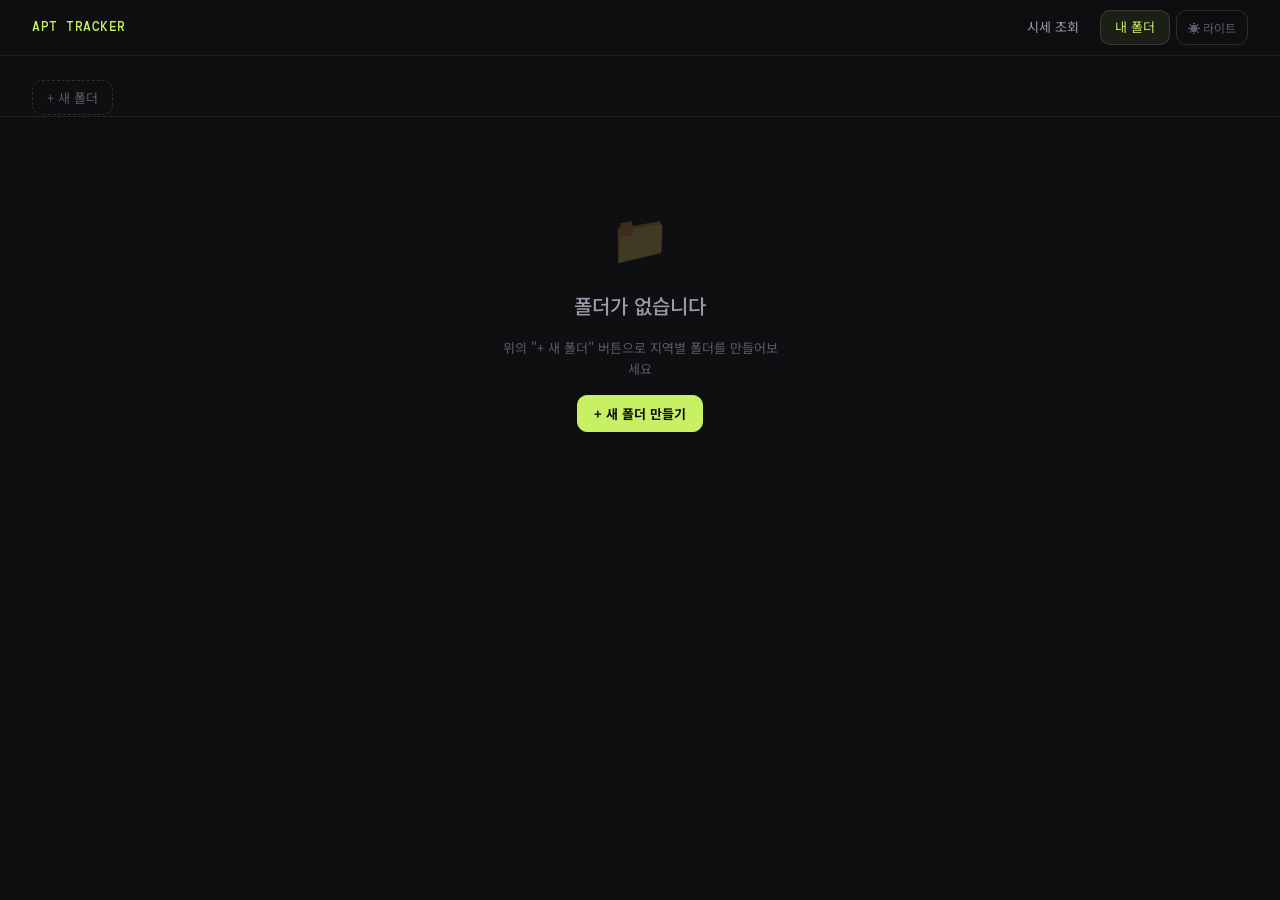
==== commit 659780e3: "Move 메모 to bottom row below type rows in spreadsheet and report 메모 칸을 아파트 메인 행에서 분리해 타입 행 아래 별도 행으로 " ====
--- a/folder.html
+++ b/folder.html
@@ -46,8 +46,9 @@
   width: 100%; border-collapse: collapse;
   font-size: 13px; min-width: 900px;
 }
-/* 메인 헤더 (thead th) */
-.sheet thead th {
+/* 메인 헤더 */
+.sheet thead th,
+.sheet tr.col-header th {
   text-align: left; font-size: 11px; font-weight: 600;
   color: var(--text2); letter-spacing: 0.06em; text-transform: uppercase;
   padding: 11px 14px; white-space: nowrap;
@@ -386,23 +387,6 @@
       </div>
       <div class="sheet-wrap">
         <table class="sheet" id="aptSheet">
-          <thead>
-            <tr>
-              <th style="width:28px;"></th>
-              <th>아파트명</th>
-              <th>지역</th>
-              <th>건축연도</th>
-              <th>전체 세대수</th>
-              <th>복도 형식</th>
-              <th>거래건수 (12개월)</th>
-              <th>메모</th>
-              <th style="width:70px;">세대당 주차</th>
-              <th style="width:70px;">용적률</th>
-              <th style="width:110px;">역 거리</th>
-              <th>생활권</th>
-              <th></th>
-            </tr>
-          </thead>
           <tbody id="aptSheetBody"></tbody>
         </table>
       </div>
@@ -1119,11 +1103,26 @@
 
   let html = '';
 
+  const colHeaderRow = `<tr class="col-header">
+    <th style="width:28px;"></th>
+    <th>아파트명</th>
+    <th>지역</th>
+    <th>건축연도</th>
+    <th>전체 세대수</th>
+    <th>복도 형식</th>
+    <th>거래건수 (12개월)</th>
+    <th style="width:70px;">세대당 주차</th>
+    <th style="width:70px;">용적률</th>
+    <th style="width:110px;">역 거리</th>
+    <th>생활권</th>
+    <th></th>
+  </tr>`;
+
   // 이름 있는 그룹 렌더링
   groups.forEach(group => {
     html += `
       <tr class="group-header-row" data-group-id="${group.id}">
-        <td colspan="13">
+        <td colspan="12">
           <div style="display:flex;align-items:center;gap:10px;">
             <span style="font-size:13px;">📍</span>
             <span ondblclick="startRenameGroup(event,'${group.id}')" title="더블클릭으로 이름 수정" style="cursor:pointer;font-size:13px;font-weight:600;color:var(--text2);">${group.name}</span>
@@ -1131,6 +1130,7 @@
           </div>
         </td>
       </tr>`;
+    html += colHeaderRow;
     (aptsByGroup[group.id] || []).forEach(apt => { html += renderAptBlock(apt, groups); });
   });
 
@@ -1139,9 +1139,10 @@
     if (groups.length > 0) {
       html += `
         <tr class="group-unassigned-row">
-          <td colspan="13" style="font-size:12px;color:var(--text3);">미배정</td>
+          <td colspan="12" style="font-size:12px;color:var(--text3);">미배정</td>
         </tr>`;
     }
+    html += colHeaderRow;
     ungrouped.forEach(apt => { html += renderAptBlock(apt, groups); });
   }
 
@@ -1211,7 +1212,7 @@
     </select>`;
 
   return `
-    <tr class="apt-divider"><td colspan="13"></td></tr>
+    <tr class="apt-divider"><td colspan="12"></td></tr>
     <tr class="apt-main-row" data-apt-id="${apt.id}" draggable="false">
       <td class="apt-drag-handle" title="드래그하여 순서 변경">⠿</td>
       <td class="apt-name-cell">${apt.name}</td>
@@ -1227,7 +1228,6 @@
         </select>
       </td>
       <td style="color:var(--text3);font-size:12px;font-weight:400;">${(apt.trades||[]).length}건</td>
-      <td><input type="text" value="${m.notes||''}" placeholder="메모..." onchange="updateManual('${apt.id}','notes',this.value)" style="min-width:120px;" /></td>
       <td><input type="text" value="${m.parking||''}" placeholder="예: 1.2대" onchange="updateManual('${apt.id}','parking',this.value)" style="min-width:60px;" /></td>
       <td><input type="text" value="${m.farRatio||''}" placeholder="예: 250%" onchange="updateManual('${apt.id}','farRatio',this.value)" style="min-width:60px;" /></td>
       <td><input type="text" value="${m.stationDist||''}" placeholder="예: 이문역 350m" onchange="updateManual('${apt.id}','stationDist',this.value)" style="min-width:90px;" /></td>
@@ -1263,7 +1263,7 @@
           </div>
         </div>
       </th>
-      <th style="width:52px;">전용면적</th>
+      <th style="width:52px;">공급면적</th>
       <th style="width:52px;">세대수</th>
       <th style="width:120px;">최근 거래가</th>
       <th style="width:120px;">3년 최고가</th>
@@ -1273,11 +1273,18 @@
       <th></th>
       <th></th>
       <th></th>
-      <th></th>
     </tr>
     ${subRows}${customRows}
+    <tr class="apt-notes-row">
+      <td colspan="12" style="padding:4px 14px 8px 24px;background:transparent;border-bottom:none;">
+        <div style="display:flex;align-items:center;gap:8px;">
+          <span style="font-size:11px;color:var(--text3);white-space:nowrap;">📝 메모</span>
+          <input type="text" value="${m.notes||''}" placeholder="메모..." onchange="updateManual('${apt.id}','notes',this.value)" style="flex:1;min-width:0;background:transparent;border:none;border-bottom:1px dashed var(--border2);padding:2px 0;font-size:12px;color:var(--text);" />
+        </div>
+      </td>
+    </tr>
     <tr>
-      <td colspan="13" style="padding:8px 14px 12px 24px;background:transparent;border-bottom:none;">
+      <td colspan="12" style="padding:4px 14px 12px 24px;background:transparent;border-bottom:none;">
         <button class="btn btn-sm" onclick="addCustomAreaPrompt('${apt.id}')">＋ 타입 추가</button>
         <span style="font-size:10px;color:var(--text3);margin-left:10px;">⚠️ 추가한 타입의 면적 값은 저장 후 수정 불가 — 변경 시 삭제 후 재추가</span>
       </td>
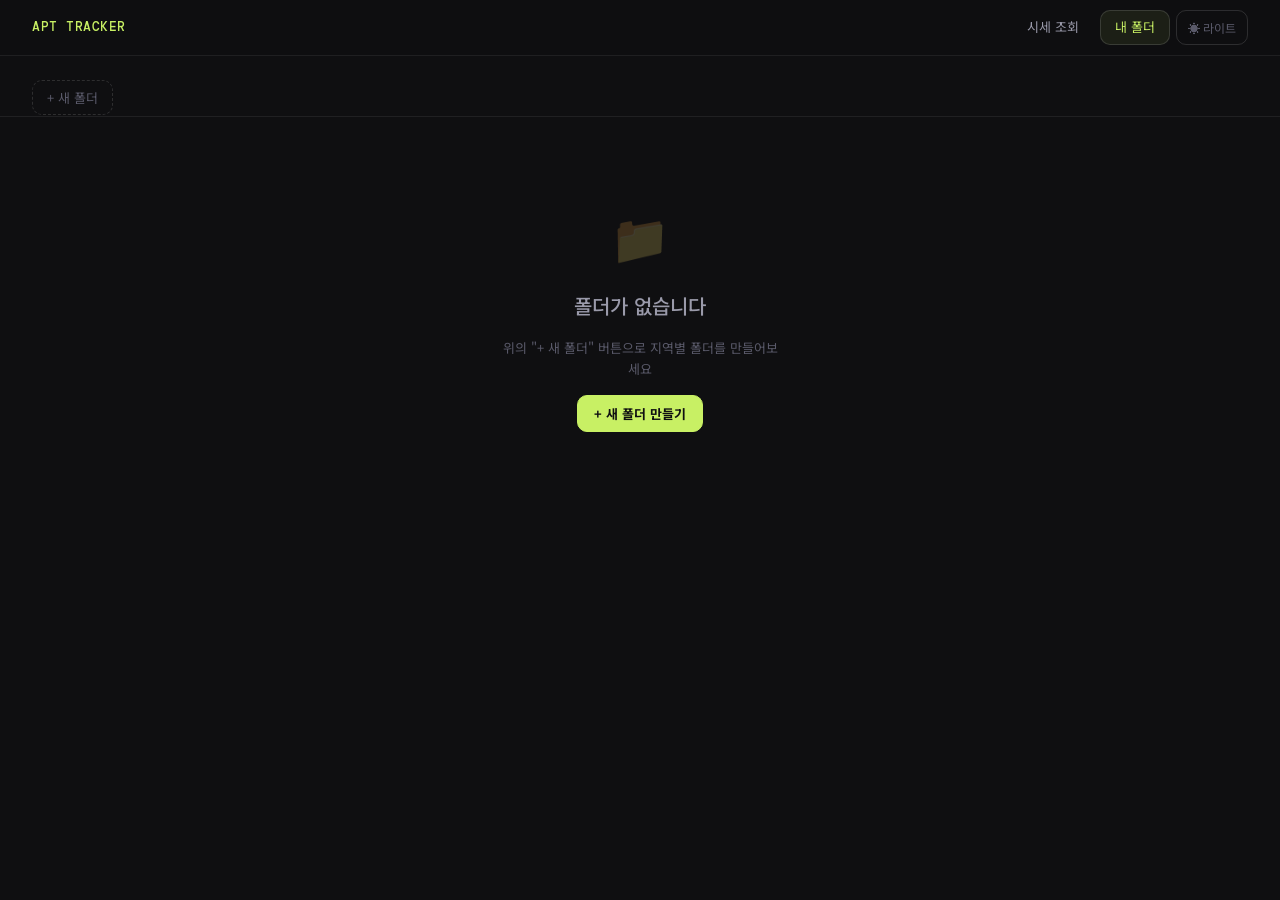
==== commit 4acf78e9: "fix: 코드 리뷰 기반 버그 수정 및 안정성 개선 - IDB 전체 스캔 → folderId 인덱스 기반 조회로 효율화 - 그래프/loc/school/env 사진 데이터 IDB로 " ====
--- a/folder.html
+++ b/folder.html
@@ -916,11 +916,8 @@
   };
   reader.readAsDataURL(file);
 }
-let memoSaveTimer = null;
-function debouncedSave(fn, delay = 500) {
-  clearTimeout(memoSaveTimer);
-  memoSaveTimer = setTimeout(fn, delay);
-}
+let photoReportTimer = null;
+let graphReportTimer = null;
 
 function init() {
   renderFolderTabs();
@@ -1036,17 +1033,54 @@
     loadTypeFilters(folder);
     renderSpreadsheet(folder);
     renderMemo(folder);
-    renderGraphs(folder);
+    await refreshGraphs();
     await refreshPhotos();
+    await refreshMemoPhotos();
   }
 }
 
-// 사진 목록 비동기 로드 후 렌더 (IndexedDB에서 이미지 데이터 가져옴)
+// 사진 목록 비동기 로드 후 렌더
 async function refreshPhotos() {
   if (!currentFolderId) return;
   const photos = await loadPhotosForFolder(currentFolderId);
   const folder = getFolder(currentFolderId);
   renderPhotos({ ...folder, photos });
+}
+
+// 그래프 목록 비동기 로드 후 렌더
+async function refreshGraphs() {
+  if (!currentFolderId) return;
+  const graphs = await loadGraphsForFolder(currentFolderId);
+  const folder = getFolder(currentFolderId);
+  renderGraphs({ ...folder, graphs });
+}
+
+// 입지분석 사진 3종을 IDB에서 로드해 화면에 반영
+async function refreshMemoPhotos() {
+  if (!currentFolderId) return;
+  const id = currentFolderId;
+  const [locData, schoolData, envData] = await Promise.all([
+    loadMemoPhoto(id, 'loc'), loadMemoPhoto(id, 'school'), loadMemoPhoto(id, 'env')
+  ]);
+  setPhotoUI('loc_photo', locData);
+  locPhotoData = locData;
+  setPhotoUI('school_photo', schoolData);
+  schoolPhotoData = schoolData;
+  setPhotoUI('env_photo', envData);
+  envPhotoData = envData;
+}
+
+function setPhotoUI(prefix, data) {
+  const img = document.getElementById(`${prefix}_img`);
+  if (data) {
+    img.src = data; img.style.display = 'block';
+    document.getElementById(`${prefix}_placeholder`).style.display = 'none';
+    document.getElementById(`${prefix}_del`).style.display = 'block';
+  } else {
+    img.src = ''; img.style.display = 'none';
+    document.getElementById(`${prefix}_placeholder`).style.display = '';
+    document.getElementById(`${prefix}_del`).style.display = 'none';
+  }
 }
 
 function createNewFolder() {
@@ -1203,7 +1237,7 @@
   }).join('');
 
   const buildInfo = apt.buildYear
-    ? `${apt.buildYear}년 <span style="color:var(--text3);font-size:11px;">(${apt.buildingAge}년차)</span>`
+    ? `${apt.buildYear}년 <span style="color:var(--text3);font-size:11px;">(${new Date().getFullYear() - apt.buildYear}년차)</span>`
     : '<span style="color:var(--text3);">—</span>';
 
   const groupSelect = `<select onchange="changeAptGroup('${apt.id}',this.value)" style="min-width:80px;">
@@ -1531,7 +1565,7 @@
 function addCustomAreaPrompt(aptId) {
   const val = prompt('추가할 타입의 면적을 입력하세요\n(숫자만, 예: 84 또는 59.9)\n\n⚠️ 저장 후 면적 값은 수정할 수 없습니다.');
   if (!val || !val.trim()) return;
-  const key = val.trim();
+  let key = val.trim();
 
   const folder = getFolder(currentFolderId);
   const apt = (folder.apartments || []).find(a => a.id === aptId);
@@ -1606,7 +1640,6 @@
   memoTimer = setTimeout(() => {
     if (!currentFolderId) return;
     saveMemo(currentFolderId, {
-      loc_photo: locPhotoData,
       loc_memo:  document.getElementById('loc_memo').value,
       work: document.getElementById('memo_work').value,
       work_region:   document.getElementById('work_region_select').value,
@@ -1624,13 +1657,11 @@
       tc_yeouido_memo:  document.getElementById('tc_yeouido_memo').value,
       traffic: document.getElementById('memo_traffic').value,
       school_grade:      document.getElementById('school_grade_select').value,
-      school_photo:      schoolPhotoData,
       school_photo_memo: document.getElementById('school_photo_memo').value,
       school_95:         document.getElementById('school_95').value,
       school_90:         document.getElementById('school_90').value,
       school_85:         document.getElementById('school_85').value,
       env_grade:      document.getElementById('env_grade_select').value,
-      env_photo:      envPhotoData,
       env_photo_memo: document.getElementById('env_photo_memo').value,
       env_dept:       document.getElementById('env_dept').value,
       env_mart:       document.getElementById('env_mart').value,
@@ -1719,7 +1750,8 @@
 }
 
 function updateReport(photoId, report) {
-  debouncedSave(() => updatePhotoReport(currentFolderId, photoId, report));
+  clearTimeout(photoReportTimer);
+  photoReportTimer = setTimeout(() => updatePhotoReport(currentFolderId, photoId, report), 500);
 }
 
 async function removeReportEntry(photoId) {
@@ -1782,10 +1814,10 @@
   `).join('');
 }
 
-function addGraphEntry() {
+async function addGraphEntry() {
   if (!currentFolderId) return;
-  addGraph(currentFolderId, { data: '', report: '' });
-  renderGraphs(getFolder(currentFolderId));
+  await addGraph(currentFolderId, { data: '', report: '' });
+  await refreshGraphs();
 }
 
 function graphPhotoBoxClick(e, id) {
@@ -1807,34 +1839,34 @@
 }
 
 function loadGraphPhoto(file, id) {
-  compressImage(file, data => {
-    updateGraphData(currentFolderId, id, data);
-    renderGraphs(getFolder(currentFolderId));
+  compressImage(file, async data => {
+    await updateGraphData(currentFolderId, id, data);
+    await refreshGraphs();
   });
 }
 
-function removeGraphPhoto(e, id) {
+async function removeGraphPhoto(e, id) {
   e.stopPropagation();
-  updateGraphData(currentFolderId, id, '');
-  renderGraphs(getFolder(currentFolderId));
+  await updateGraphData(currentFolderId, id, '');
+  await refreshGraphs();
 }
 
 function updateGraphEntry(graphId, report) {
-  debouncedSave(() => updateGraphReport(currentFolderId, graphId, report));
-}
-
-function removeGraphEntry(graphId) {
+  clearTimeout(graphReportTimer);
+  graphReportTimer = setTimeout(() => updateGraphReport(currentFolderId, graphId, report), 500);
+}
+
+async function removeGraphEntry(graphId) {
   if (!confirm('이 항목을 삭제할까요?')) return;
-  deleteGraph(currentFolderId, graphId);
-  renderGraphs(getFolder(currentFolderId));
-}
-
-function openGraphLightbox(e, id) {
+  await deleteGraph(currentFolderId, graphId);
+  await refreshGraphs();
+}
+
+async function openGraphLightbox(e, id) {
   e.stopPropagation();
-  const folder = getFolder(currentFolderId);
-  const graph = (folder.graphs || []).find(g => g.id === id);
-  if (!graph || !graph.data) return;
-  document.getElementById('graph_lightbox_img').src = graph.data;
+  const data = await _idbGet(id);
+  if (!data) return;
+  document.getElementById('graph_lightbox_img').src = data;
   document.getElementById('graph_lightbox').style.display = 'flex';
 }
 
@@ -1992,14 +2024,10 @@
 }
 
 function loadSchoolPhotoFile(file) {
-  compressImage(file, data => {
+  compressImage(file, async data => {
     schoolPhotoData = data;
-    const img = document.getElementById('school_photo_img');
-    img.src = schoolPhotoData;
-    img.style.display = 'block';
-    document.getElementById('school_photo_placeholder').style.display = 'none';
-    document.getElementById('school_photo_del').style.display = 'block';
-    saveMemoDebounced();
+    setPhotoUI('school_photo', data);
+    await saveMemoPhoto(currentFolderId, 'school', data);
   });
 }
 
@@ -2014,33 +2042,16 @@
   document.getElementById('school_lightbox').style.display = 'none';
 }
 
-function removeSchoolPhoto() {
+async function removeSchoolPhoto() {
   schoolPhotoData = '';
-  document.getElementById('school_photo_img').src = '';
-  document.getElementById('school_photo_img').style.display = 'none';
-  document.getElementById('school_photo_placeholder').style.display = '';
-  document.getElementById('school_photo_del').style.display = 'none';
-  saveMemoDebounced();
+  setPhotoUI('school_photo', '');
+  await saveMemoPhoto(currentFolderId, 'school', '');
 }
 
 function renderSchoolSection(folder) {
   const m = folder.memo || {};
   document.getElementById('school_grade_select').value = m.school_grade || '';
   onSchoolGradeChange();
-
-  schoolPhotoData = m.school_photo || '';
-  const img = document.getElementById('school_photo_img');
-  if (schoolPhotoData) {
-    img.src = schoolPhotoData;
-    img.style.display = 'block';
-    document.getElementById('school_photo_placeholder').style.display = 'none';
-    document.getElementById('school_photo_del').style.display = 'block';
-  } else {
-    img.src = ''; img.style.display = 'none';
-    document.getElementById('school_photo_placeholder').style.display = '';
-    document.getElementById('school_photo_del').style.display = 'none';
-  }
-
   document.getElementById('school_photo_memo').value = m.school_photo_memo || '';
   document.getElementById('school_95').value = m.school_95 || '';
   document.getElementById('school_90').value = m.school_90 || '';
@@ -2080,24 +2091,17 @@
 }
 
 function loadEnvPhotoFile(file) {
-  compressImage(file, data => {
+  compressImage(file, async data => {
     envPhotoData = data;
-    const img = document.getElementById('env_photo_img');
-    img.src = envPhotoData;
-    img.style.display = 'block';
-    document.getElementById('env_photo_placeholder').style.display = 'none';
-    document.getElementById('env_photo_del').style.display = 'block';
-    saveMemoDebounced();
+    setPhotoUI('env_photo', data);
+    await saveMemoPhoto(currentFolderId, 'env', data);
   });
 }
 
-function removeEnvPhoto() {
+async function removeEnvPhoto() {
   envPhotoData = '';
-  const img = document.getElementById('env_photo_img');
-  img.src = ''; img.style.display = 'none';
-  document.getElementById('env_photo_placeholder').style.display = '';
-  document.getElementById('env_photo_del').style.display = 'none';
-  saveMemoDebounced();
+  setPhotoUI('env_photo', '');
+  await saveMemoPhoto(currentFolderId, 'env', '');
 }
 
 function openEnvPhotoLightbox(e) {
@@ -2114,19 +2118,6 @@
   const m = folder.memo || {};
   document.getElementById('env_grade_select').value = m.env_grade || '';
   onEnvGradeChange();
-
-  envPhotoData = m.env_photo || '';
-  const img = document.getElementById('env_photo_img');
-  if (envPhotoData) {
-    img.src = envPhotoData; img.style.display = 'block';
-    document.getElementById('env_photo_placeholder').style.display = 'none';
-    document.getElementById('env_photo_del').style.display = 'block';
-  } else {
-    img.src = ''; img.style.display = 'none';
-    document.getElementById('env_photo_placeholder').style.display = '';
-    document.getElementById('env_photo_del').style.display = 'none';
-  }
-
   document.getElementById('env_photo_memo').value = m.env_photo_memo || '';
   document.getElementById('env_dept').value     = m.env_dept     || '';
   document.getElementById('env_mart').value     = m.env_mart     || '';
@@ -2190,24 +2181,17 @@
 }
 
 function loadLocPhotoFile(file) {
-  compressImage(file, data => {
+  compressImage(file, async data => {
     locPhotoData = data;
-    const img = document.getElementById('loc_photo_img');
-    img.src = locPhotoData;
-    img.style.display = 'block';
-    document.getElementById('loc_photo_placeholder').style.display = 'none';
-    document.getElementById('loc_photo_del').style.display = 'block';
-    saveMemoDebounced();
+    setPhotoUI('loc_photo', data);
+    await saveMemoPhoto(currentFolderId, 'loc', data);
   });
 }
 
-function removeLocPhoto() {
+async function removeLocPhoto() {
   locPhotoData = '';
-  const img = document.getElementById('loc_photo_img');
-  img.src = ''; img.style.display = 'none';
-  document.getElementById('loc_photo_placeholder').style.display = '';
-  document.getElementById('loc_photo_del').style.display = 'none';
-  saveMemoDebounced();
+  setPhotoUI('loc_photo', '');
+  await saveMemoPhoto(currentFolderId, 'loc', '');
 }
 
 function openLocLightbox(e) {
@@ -2222,17 +2206,6 @@
 
 function renderLocSection(folder) {
   const m = folder.memo || {};
-  locPhotoData = m.loc_photo || '';
-  const img = document.getElementById('loc_photo_img');
-  if (locPhotoData) {
-    img.src = locPhotoData; img.style.display = 'block';
-    document.getElementById('loc_photo_placeholder').style.display = 'none';
-    document.getElementById('loc_photo_del').style.display = 'block';
-  } else {
-    img.src = ''; img.style.display = 'none';
-    document.getElementById('loc_photo_placeholder').style.display = '';
-    document.getElementById('loc_photo_del').style.display = 'none';
-  }
   document.getElementById('loc_memo').value = m.loc_memo || '';
 }
 
@@ -2300,7 +2273,7 @@
 }
 
 initWorkRegionSelect();
-migratePhotosToIDB().then(() => init());
+migrateToIDB().then(() => init());
 </script>
 </body>
 </html>
